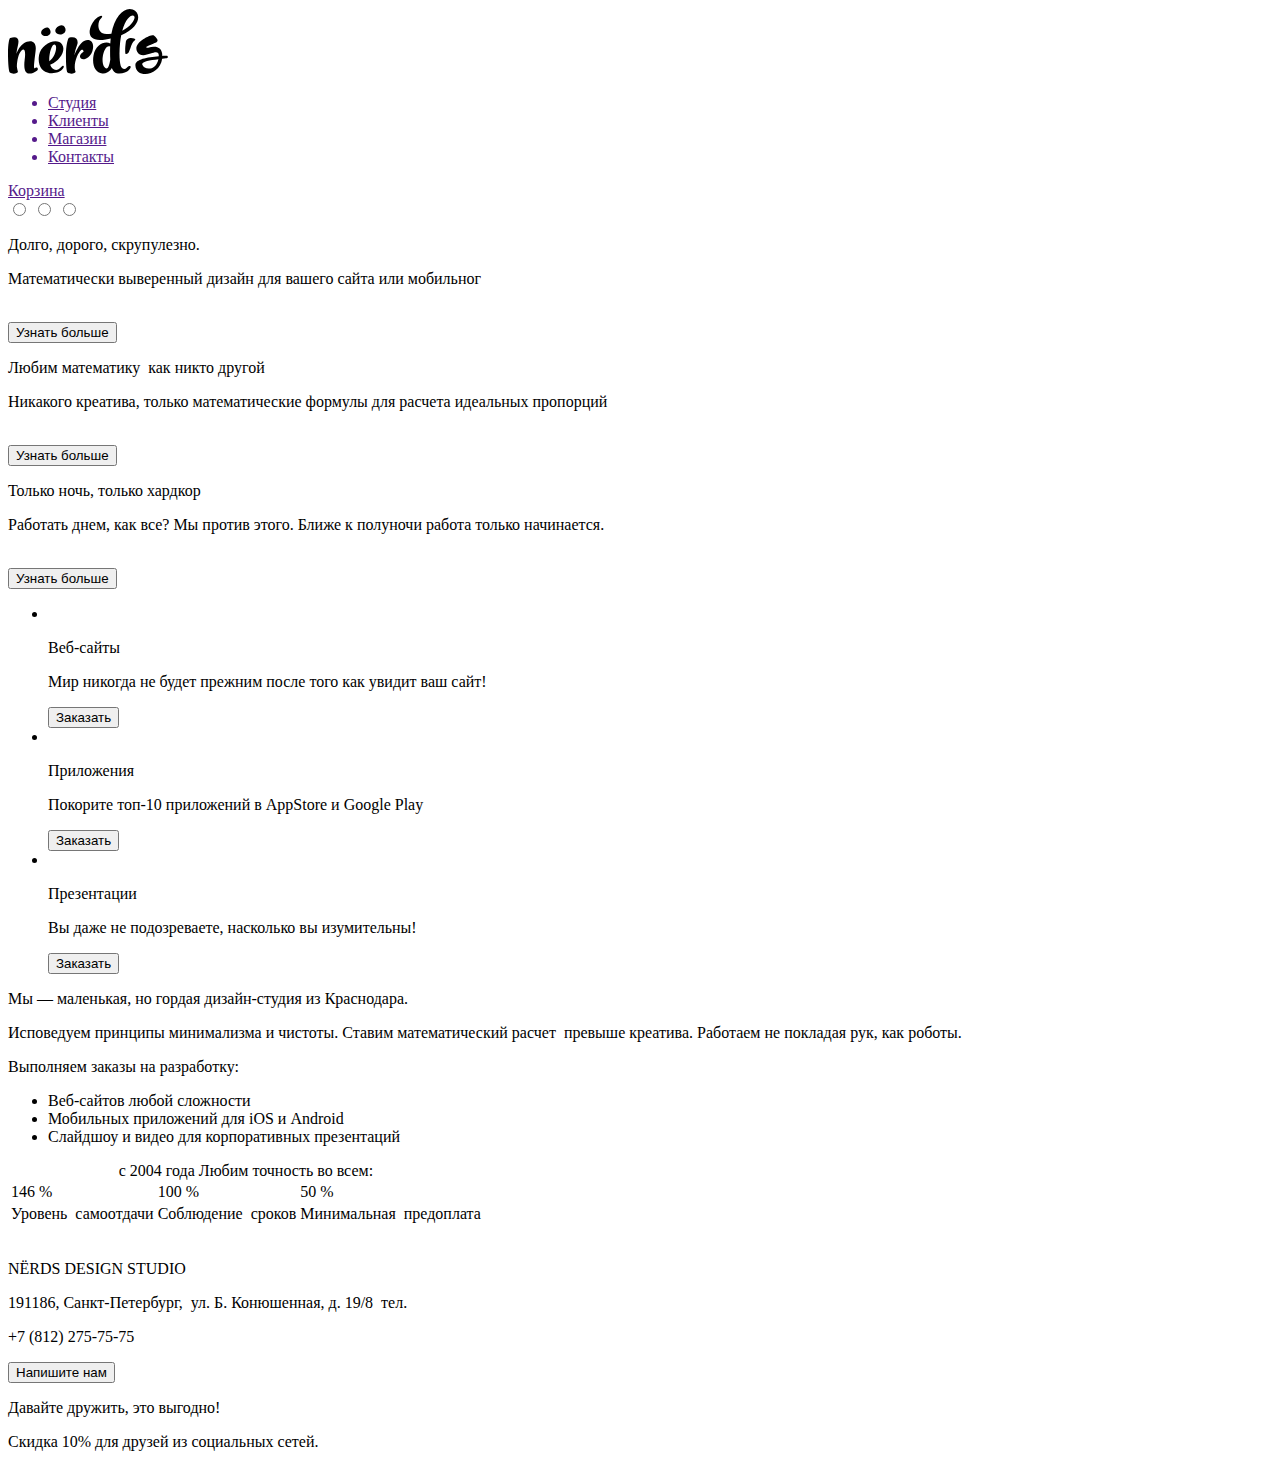
==== index.html @ f5da154f "." ====
<!DOCTYPE html>
<html lang="en">
<head>
	<meta charset="UTF-8">
	<title>NЁRDS</title>
</head>
<body>
	<header class="header">
		<div class="header-logo">
			<a href=""><img src="img/nerds-logo.svg" alt=""></a>
		</div>
		<nav class="header-navigation">
			<ul>
				<a href="">
					<li>Студия</li>
				</a>
				<a href="">
					<li>Клиенты</li>
				</a>
				<a href="">
					<li>Магазин</li>
				</a>
				<a href="">
					<li>Контакты</li>
				</a>
			</ul>
			<div class="header-basket">
				<a href="">Корзина</a>
			</div>
		</nav>
	</header>
	<main class="main-container">
		<section class="slider-container">
			<div class="slider-radio">
				<input type="radio" name="slider" id="first">
				<label for="first"></label>
				<input type="radio" name="slider" id="second">
				<label for="second"></label>
				<input type="radio" name="slider" id="third">
				<label for="third"></label>
			</div>
			<div class="slide1">
				<p>Долго, дорого, скрупулезно.</p>
				<p>Математически выверенный дизайн для вашего сайта или мобильног</p>
				<img src="" alt="">
				<form action="">
					<button>Узнать больше</button>
				</form>
			</div>
			<div class="slide2">
				<p>Любим математику  как никто другой</p>
				<p>Никакого креатива, только математические формулы для расчета идеальных пропорций</p>
				<img src="" alt="">
				<form action="">
					<button>Узнать больше</button>
				</form>
			</div>
			<div class="slide3">
				<p>Только ночь, только хардкор</p>
				<p>Работать днем, как все? Мы против этого. Ближе к полуночи работа только начинается.</p>
				<img src="" alt="">
				<form action="">
					<button>Узнать больше</button>
				</form>
			</div>
		</section>
		<section class="main-service-list">
			<ul>
				<li>
					<img src="" alt="">
					<p>Веб-сайты</p>
					<p>Мир никогда не будет прежним после того как увидит ваш сайт!</p>
					<form action=""><button>Заказать</button></form>
				</li>
				<li>
					<img src="" alt="">
					<p>Приложения</p>
					<p>Покорите топ-10 приложений в AppStore и Google Play</p>
					<form action=""><button>Заказать</button></form>
				</li>
				<li>
					<img src="" alt="">
					<p>Презентации</p>
					<p>Вы даже не подозреваете, насколько вы изумительны!</p>
					<form action=""><button>Заказать</button></form>
				</li>
			</ul>
		</section>
		<section class="introduce">
			<div class="">
				<p>Мы — маленькая, но гордая дизайн-студия из Краснодара.</p>
				<p>Исповедуем принципы минимализма и чистоты. Ставим математический расчет  превыше креатива. Работаем не покладая рук, как роботы.</p>
				<p>Выполняем заказы на разработку:</p>
				<ul>
					<li>Веб-сайтов любой сложности  </li>
					<li>Мобильных приложений для iOS и Android  </li>
					<li>Слайдшоу и видео для корпоративных презентаций</li>
				</ul>
			</div>
			<div>
				<table>
					<caption>с 2004 года Любим точность во всем:</caption>
					<tr>
						<td>146 <span class="percent">%</span></td>
						<td>100 <span class="percent">%</span></td>
						<td>50 <span class="percent">%</span></td>
					</tr>
					<tr>
						<td>Уровень  самоотдачи</td>
						<td>Соблюдение  сроков</td>
						<td>Минимальная  предоплата</td>
					</tr>
				</table>
			</div>
		</section>
		<section class="">
			<div></div>
			<div></div>
			<div></div>
			<div></div>
		</section>
		<section class="map">
			<img src="" alt="">
			<img src="" alt="">
			<div class="contacts">
				<p>NЁRDS DESIGN STUDIO</p>
				<p>191186, Санкт-Петербург,  ул. Б. Конюшенная, д. 19/8  тел.</p>
				<p>+7 (812) 275-75-75</p>
				<form action="">
					<button>Напишите нам</button>
				</form>
			</div>
			<div class="location"></div>
		</section>
	</main>
	<footer>
		<div class="contacts"></div>
		<div class="contacts"></div>
		<div class="contacts"></div>
		<p>Давайте дружить, это выгодно!</p>
		<p>Скидка 10% для друзей из социальных сетей.</p>
	</footer>
</body>
</html>
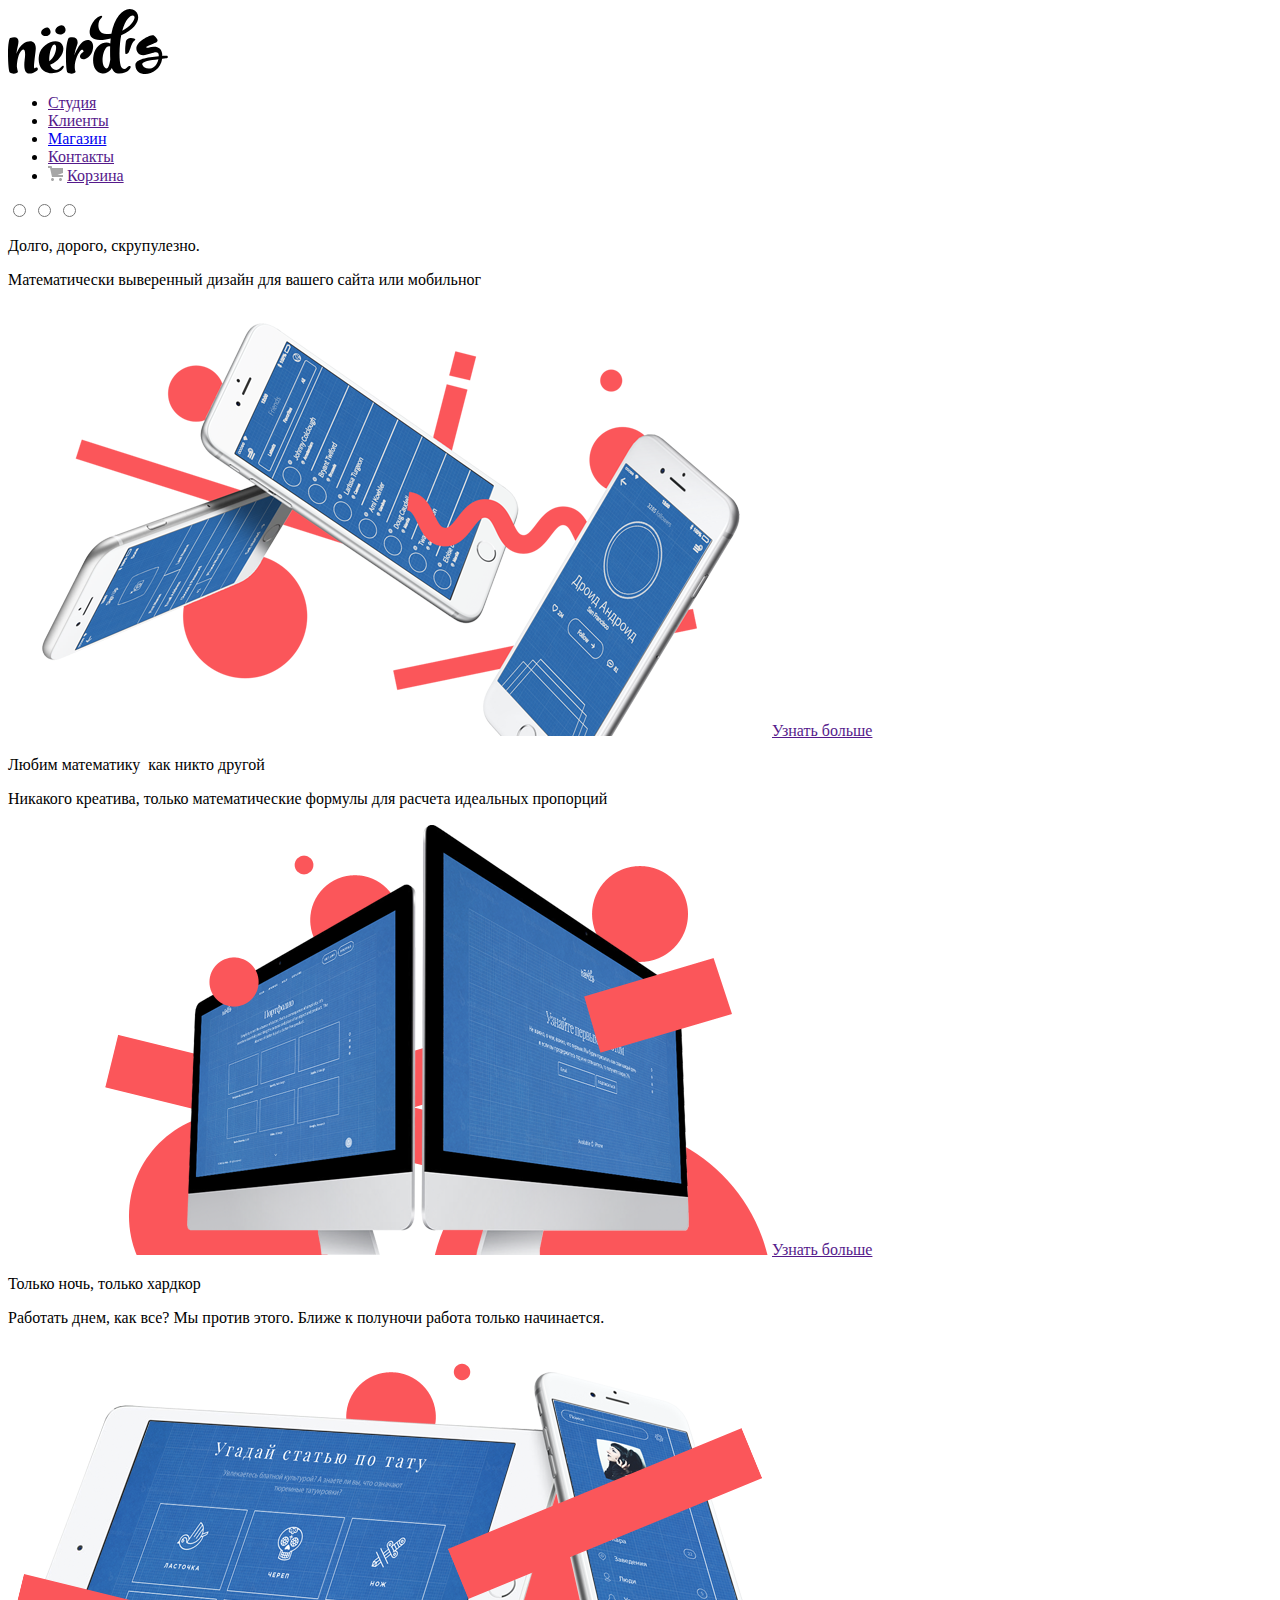
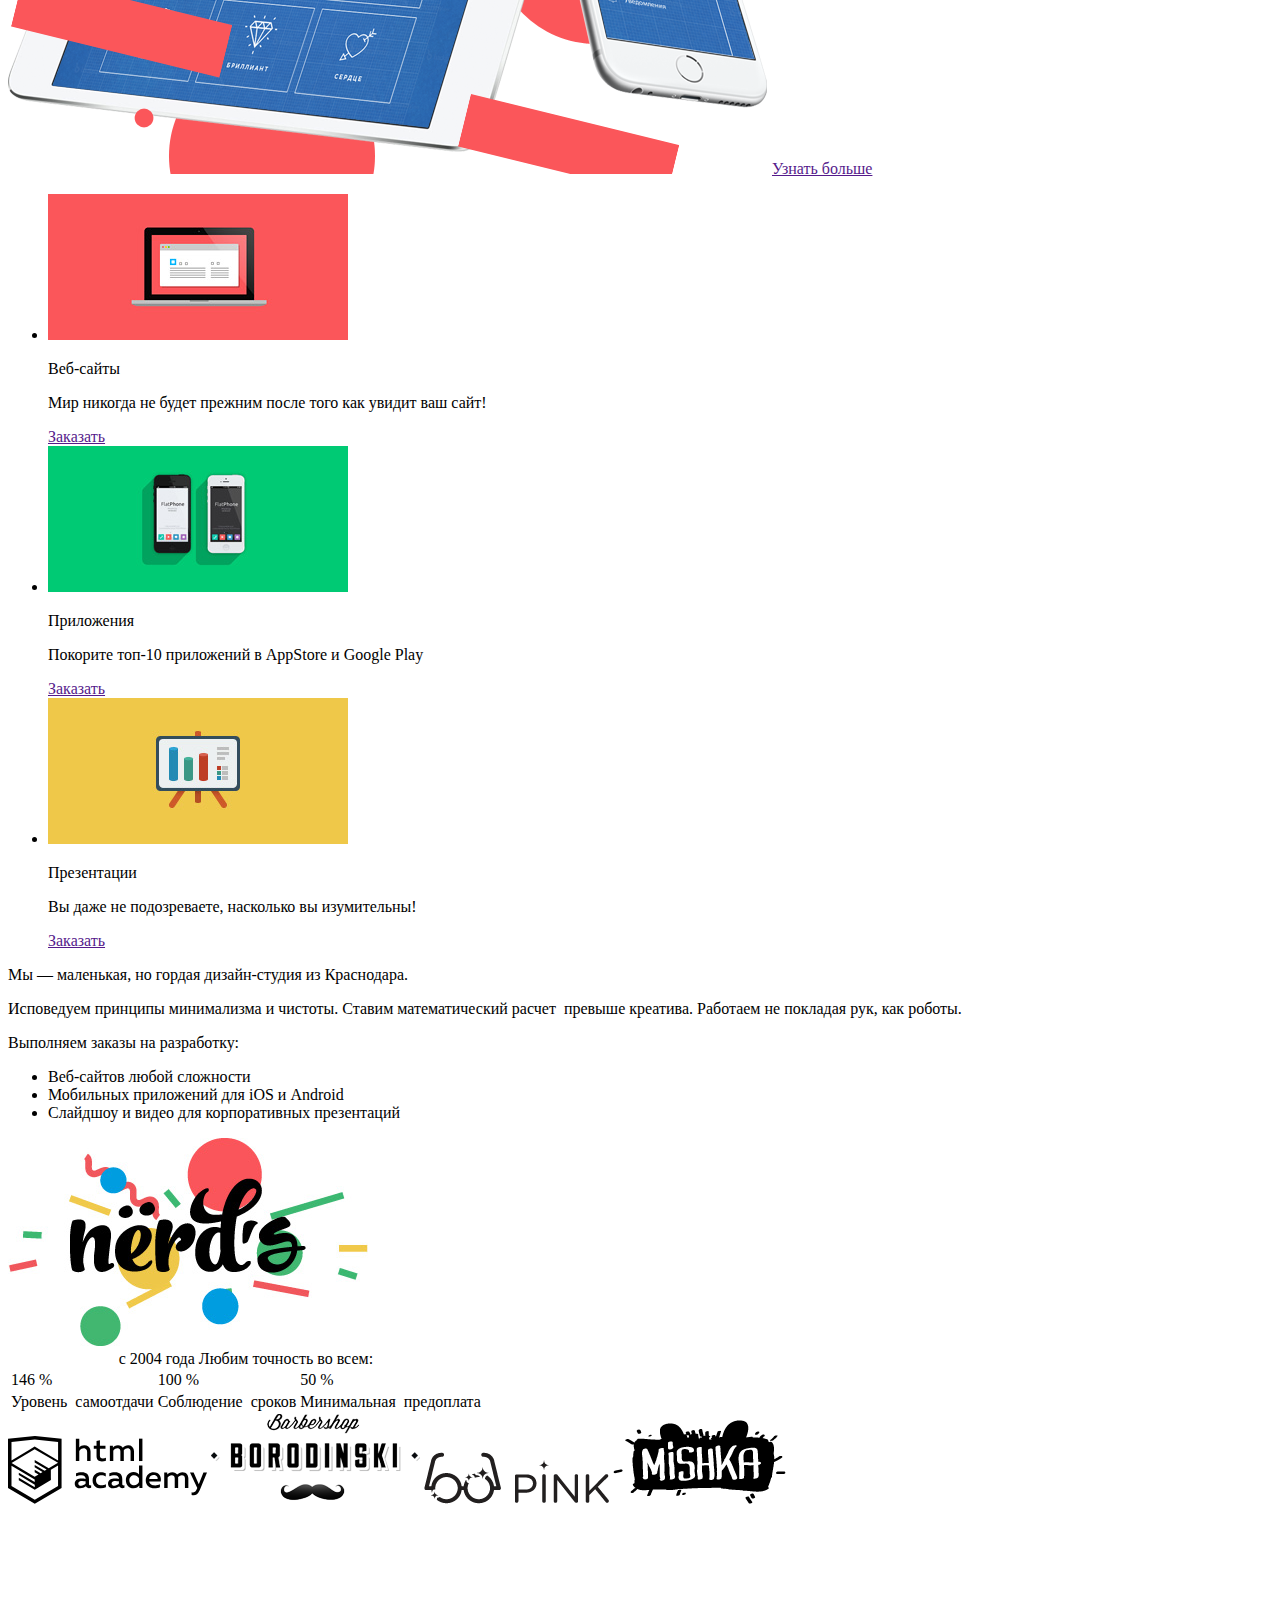
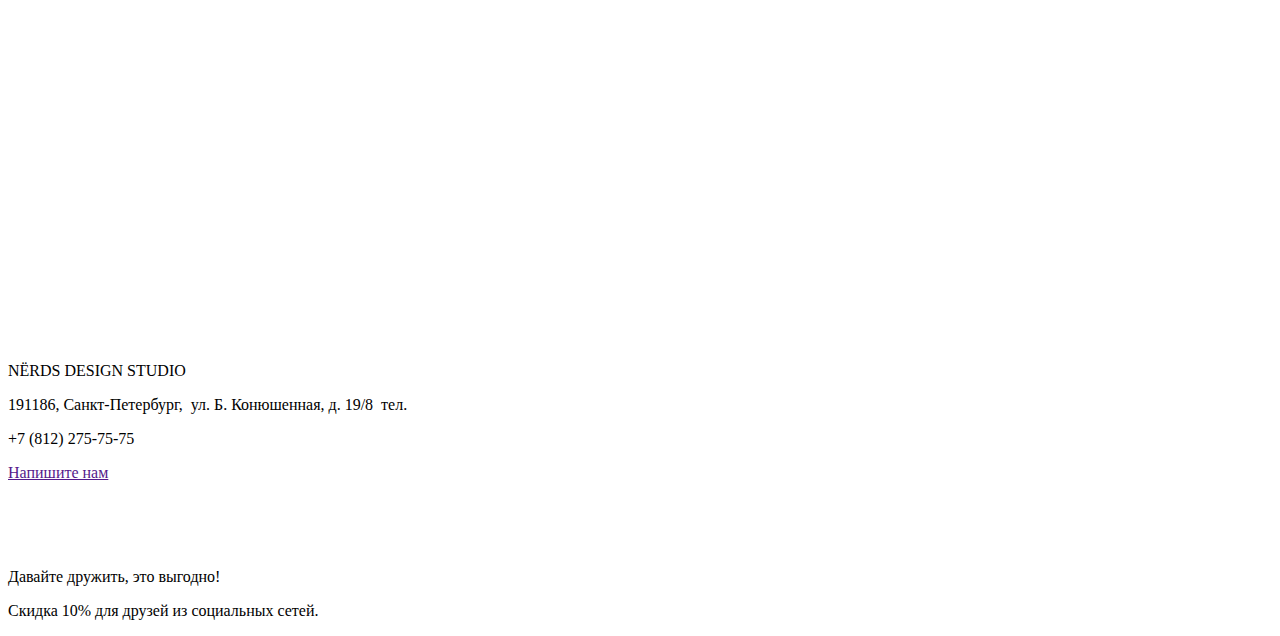
==== commit 7f7435d4: "." ====
--- a/index.html
+++ b/index.html
@@ -7,83 +7,67 @@
 <body>
 	<header class="header">
 		<div class="header-logo">
-			<a href=""><img src="img/nerds-logo.svg" alt=""></a>
+			<a href="index.html"><img src="img/nerds-logo.svg" alt=""></a>
 		</div>
 		<nav class="header-navigation">
 			<ul>
-				<a href="">
-					<li>Студия</li>
-				</a>
-				<a href="">
-					<li>Клиенты</li>
-				</a>
-				<a href="">
-					<li>Магазин</li>
-				</a>
-				<a href="">
-					<li>Контакты</li>
-				</a>
-			</ul>
-			<div class="header-basket">
-				<a href="">Корзина</a>
-			</div>
+				<li><a href="">Студия</a></li>
+				<li><a href="">Клиенты</a></li>
+				<li><a href="Catalog.html">Магазин</a></li>
+				<li><a href="">Контакты</a></li>
+				<li>
+					<img src="img/cart-icon.svg" alt="">
+					<a href="">Корзина</a>
+				</li>
+			</ul>			
 		</nav>
 	</header>
 	<main class="main-container">
 		<section class="slider-container">
 			<div class="slider-radio">
 				<input type="radio" name="slider" id="first">
-				<label for="first"></label>
 				<input type="radio" name="slider" id="second">
-				<label for="second"></label>
 				<input type="radio" name="slider" id="third">
-				<label for="third"></label>
 			</div>
 			<div class="slide1">
 				<p>Долго, дорого, скрупулезно.</p>
 				<p>Математически выверенный дизайн для вашего сайта или мобильног</p>
-				<img src="" alt="">
-				<form action="">
-					<button>Узнать больше</button>
-				</form>
+				<img src="img/nerds-index-slide1 1.svg" alt="">
+				<a href="">Узнать больше</a>
 			</div>
 			<div class="slide2">
 				<p>Любим математику   как никто другой</p>
 				<p>Никакого креатива, только математические формулы для расчета идеальных пропорций</p>
-				<img src="" alt="">
-				<form action="">
-					<button>Узнать больше</button>
-				</form>
+				<img src="img/nerds-index-slide2 1.svg" alt="">
+				<a href="">Узнать больше</a>
 			</div>
 			<div class="slide3">
 				<p>Только ночь, только хардкор</p>
 				<p>Работать днем, как все? Мы против этого. Ближе к полуночи работа только начинается.</p>
-				<img src="" alt="">
-				<form action="">
-					<button>Узнать больше</button>
-				</form>
+				<img src="img/nerds-index-slide3 1.svg" alt="">
+				<a href="">Узнать больше</a>
 			</div>
 		</section>
 		<section class="main-service-list">
 			<ul>
 				<li>
-					<img src="" alt="">
+					<img src="img/illustration-1 1.svg" alt="">
 					<p>Веб-сайты</p>
 					<p>Мир никогда не будет прежним после того как увидит ваш сайт!</p>
-					<form action=""><button>Заказать</button></form>
+					<a href="">Заказать</a>
 				</li>
 				<li>
-					<img src="" alt="">
+					<img src="img/illustration-2 1.svg" alt="">
 					<p>Приложения</p>
 					<p>Покорите топ-10 приложений в AppStore и Google Play</p>
-					<form action=""><button>Заказать</button></form>
+					<a href="">Заказать</a>
 				</li>
 				<li>
-					<img src="" alt="">
+					<img src="img/illustration-3 1.svg" alt="">
 					<p>Презентации</p>
 					<p>Вы даже не подозреваете, насколько вы изумительны!</p>
-					<form action=""><button>Заказать</button></form>
+					<a href="">Заказать</a>
 				</li>
 			</ul>
 		</section>
@@ -104,6 +88,7 @@
 				</ul>
 			</div>
 			<div>
+				<img src="img/nerds-illustration 1.svg" alt="">
 				<table>
 					<caption>с 2004 года Любим точность во всем:</caption>
 					<tr>
@@ -122,14 +107,14 @@
 				</table>
 			</div>
 		</section>
-		<section class="">
-			<div></div>
-			<div></div>
-			<div></div>
-			<div></div>
+		<section class="logo-2">
+			<a href="https://htmlacademy.ru/intensive/htmlcss" target="_blank"><img src="img/Group 5.svg" alt=""></a>
+			<a href=""><img src="img/logo-2 2.svg" alt=""></a>
+			<a href=""><img src="img/logo-3 2.svg" alt=""></a>
+			<a href=""><img src="img/logo-4 2.svg" alt=""></a>
 		</section>
 		<section class="map">
-			<img src="" alt="">
+			<iframe src="https://www.google.com/maps/embed?pb=!1m18!1m12!1m3!1d499.65083547071794!2d30.32308693306376!3d59.938723871609895!2m3!1f0!2f0!3f0!3m2!1i1024!2i768!4f13.1!3m3!1m2!1s0x4696310fca145cc1%3A0x42b32648d8238007!2z0JHQvtC70YzRiNCw0Y8g0JrQvtC90Y7RiNC10L3QvdCw0Y8g0YPQuy4sIDE5LzgsINCh0LDQvdC60YIt0J_QtdGC0LXRgNCx0YPRgNCzLCDQoNC-0YHRgdC40Y8sIDE5MTE4Ng!5e0!3m2!1sru!2sro!4v1590333752502!5m2!1sru!2sro" width="100%" height="416px" frameborder="0" style="border:0;" allowfullscreen="" aria-hidden="false" tabindex="0"></iframe>
 			<img src="" alt="">
 			<div class="contacts">
 				<p>NЁRDS DESIGN STUDIO</p>
@@ -138,17 +123,14 @@
   тел.</p>
 				<p>+7 (812) 275-75-75</p>
-				<form action="">
-					<button>Напишите нам</button>
-				</form>
+				<a href="">Напишите нам</a>
 			</div>
-			<div class="location"></div>
 		</section>
 	</main>
 	<footer>
-		<div class="contacts"></div>
-		<div class="contacts"></div>
-		<div class="contacts"></div>
+		<a href=""><div class="contacts"><img src="img/vk-icon.svg" alt=""></div></a>
+		<a href=""><div class="contacts"><img src="img/fb-icon.svg" alt=""></div></a>
+		<a href=""><div class="contacts"><img src="img/insta-icon.svg" alt=""></div></a>
 		<p>Давайте дружить, это выгодно!</p>
 		<p>Скидка 10% для друзей из социальных сетей.</p>
 	</footer>
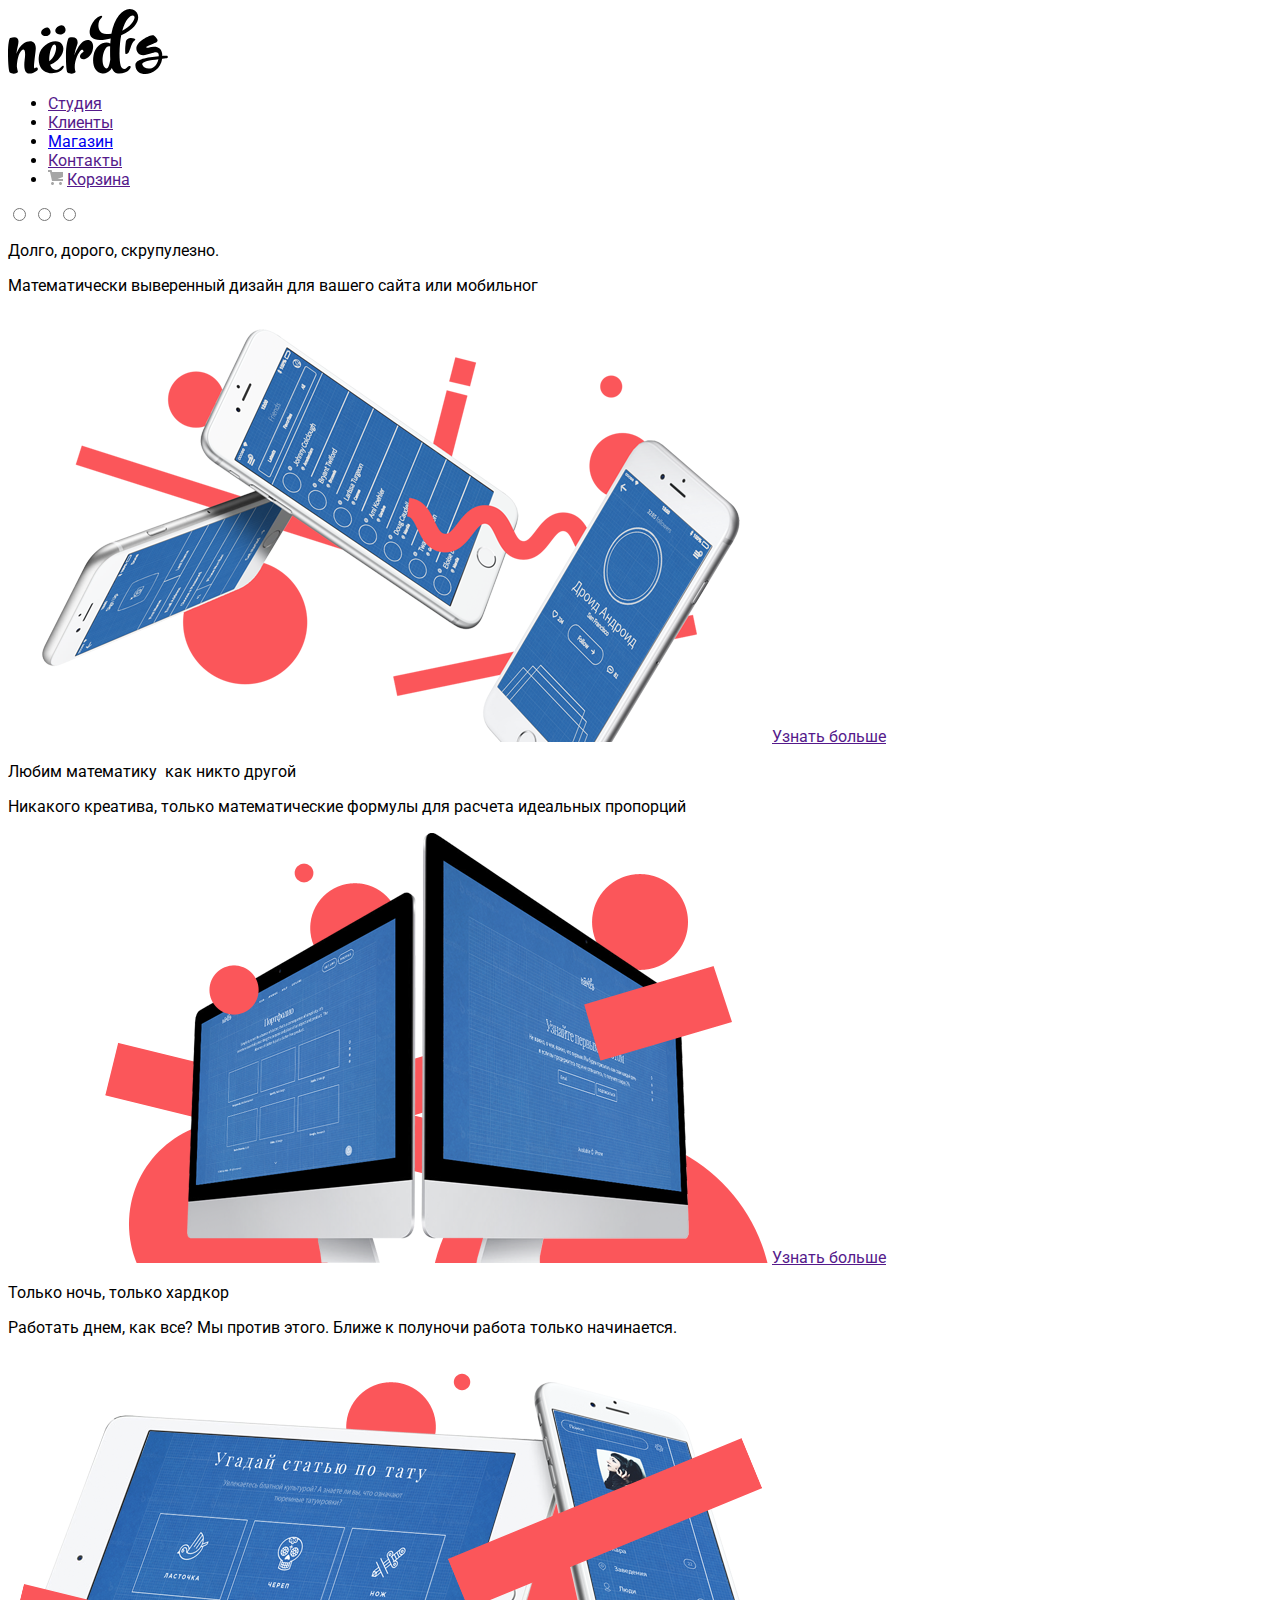
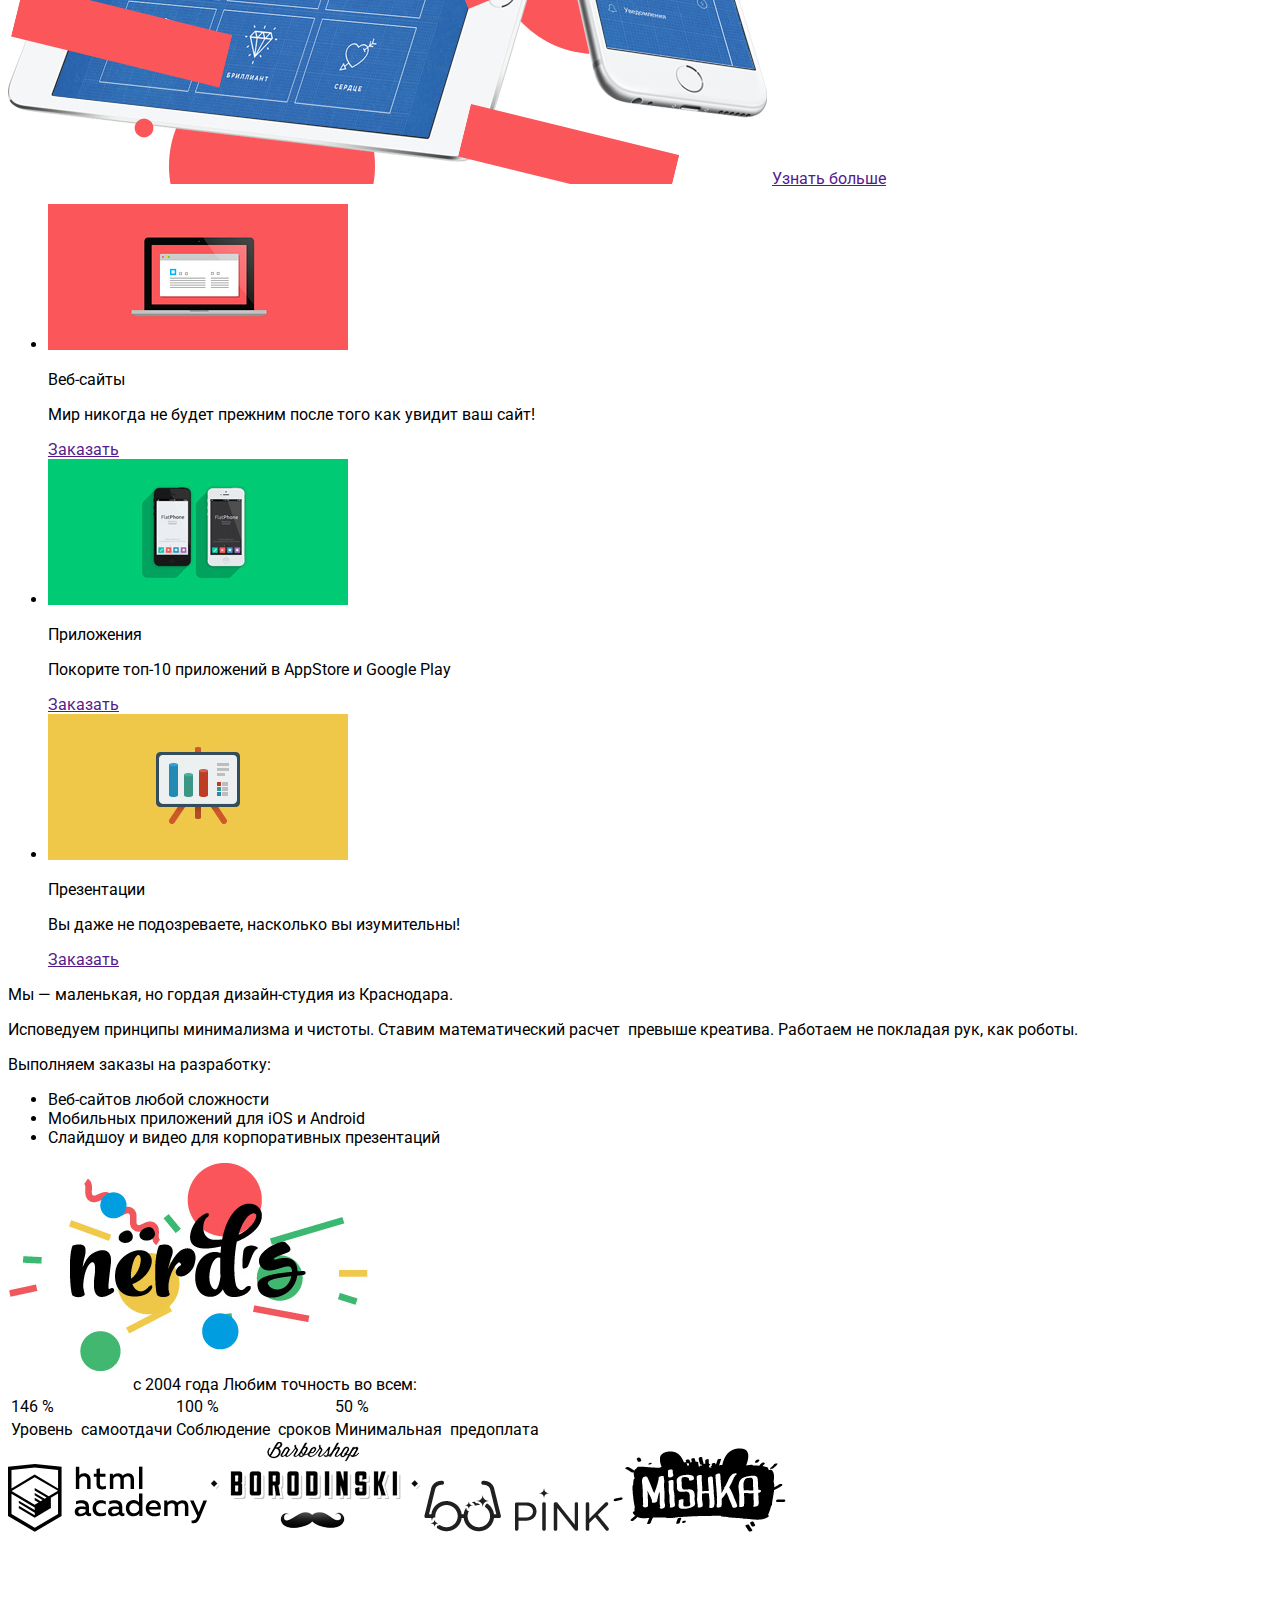
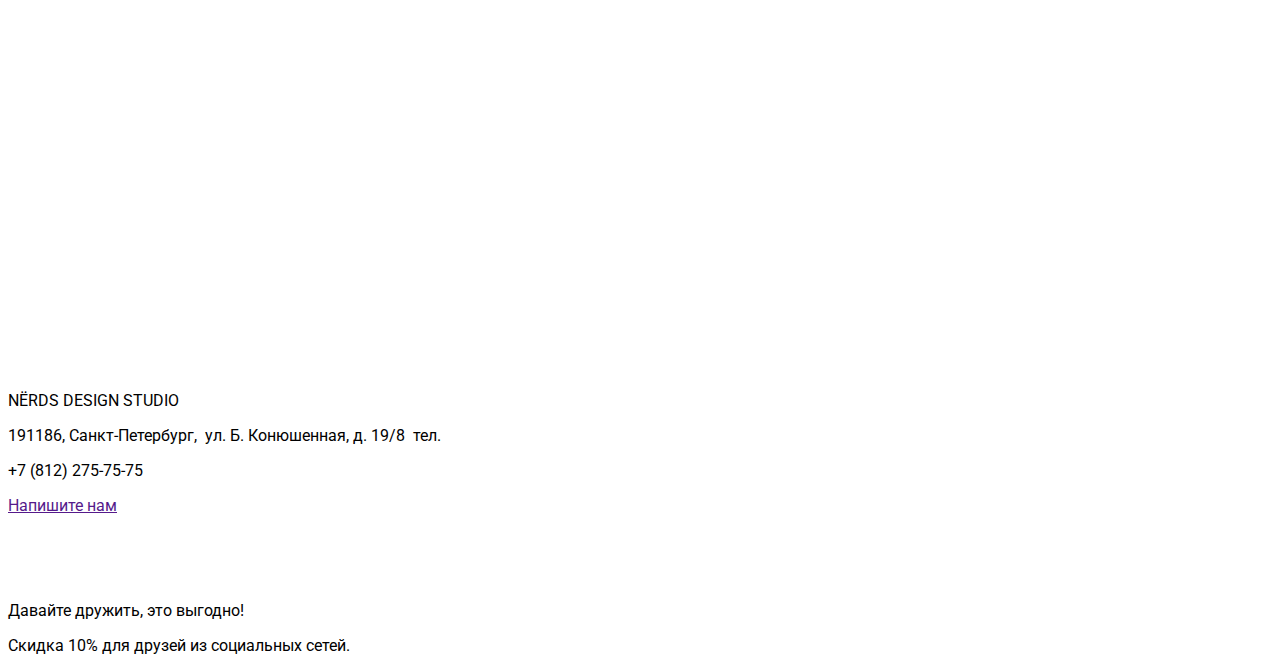
==== commit 1d02d0e3: "." ====
--- a/index.html
+++ b/index.html
@@ -3,6 +3,11 @@
 <head>
 	<meta charset="UTF-8">
 	<title>NЁRDS</title>
+	<link href="https://fonts.googleapis.com/css2?family=Roboto:ital,wght@0,100;0,300;0,400;0,500;0,700;0,900;1,100;1,300;1,400;1,500;1,700;1,900&display=swap" rel="stylesheet">
+	<meta name="author" content="BelYar-Olegson">
+	<meta name="description" content="">
+	<meta name="keywords" content="">
+	<link rel="stylesheet" href="style.css" type="text/css">
 </head>
 <body>
 	<header class="header">
--- a/style.css
+++ b/style.css
@@ -0,0 +1,5 @@
+html{
+	font-family: roboto;
+	font-weight: normal;
+	font-style: normal;
+}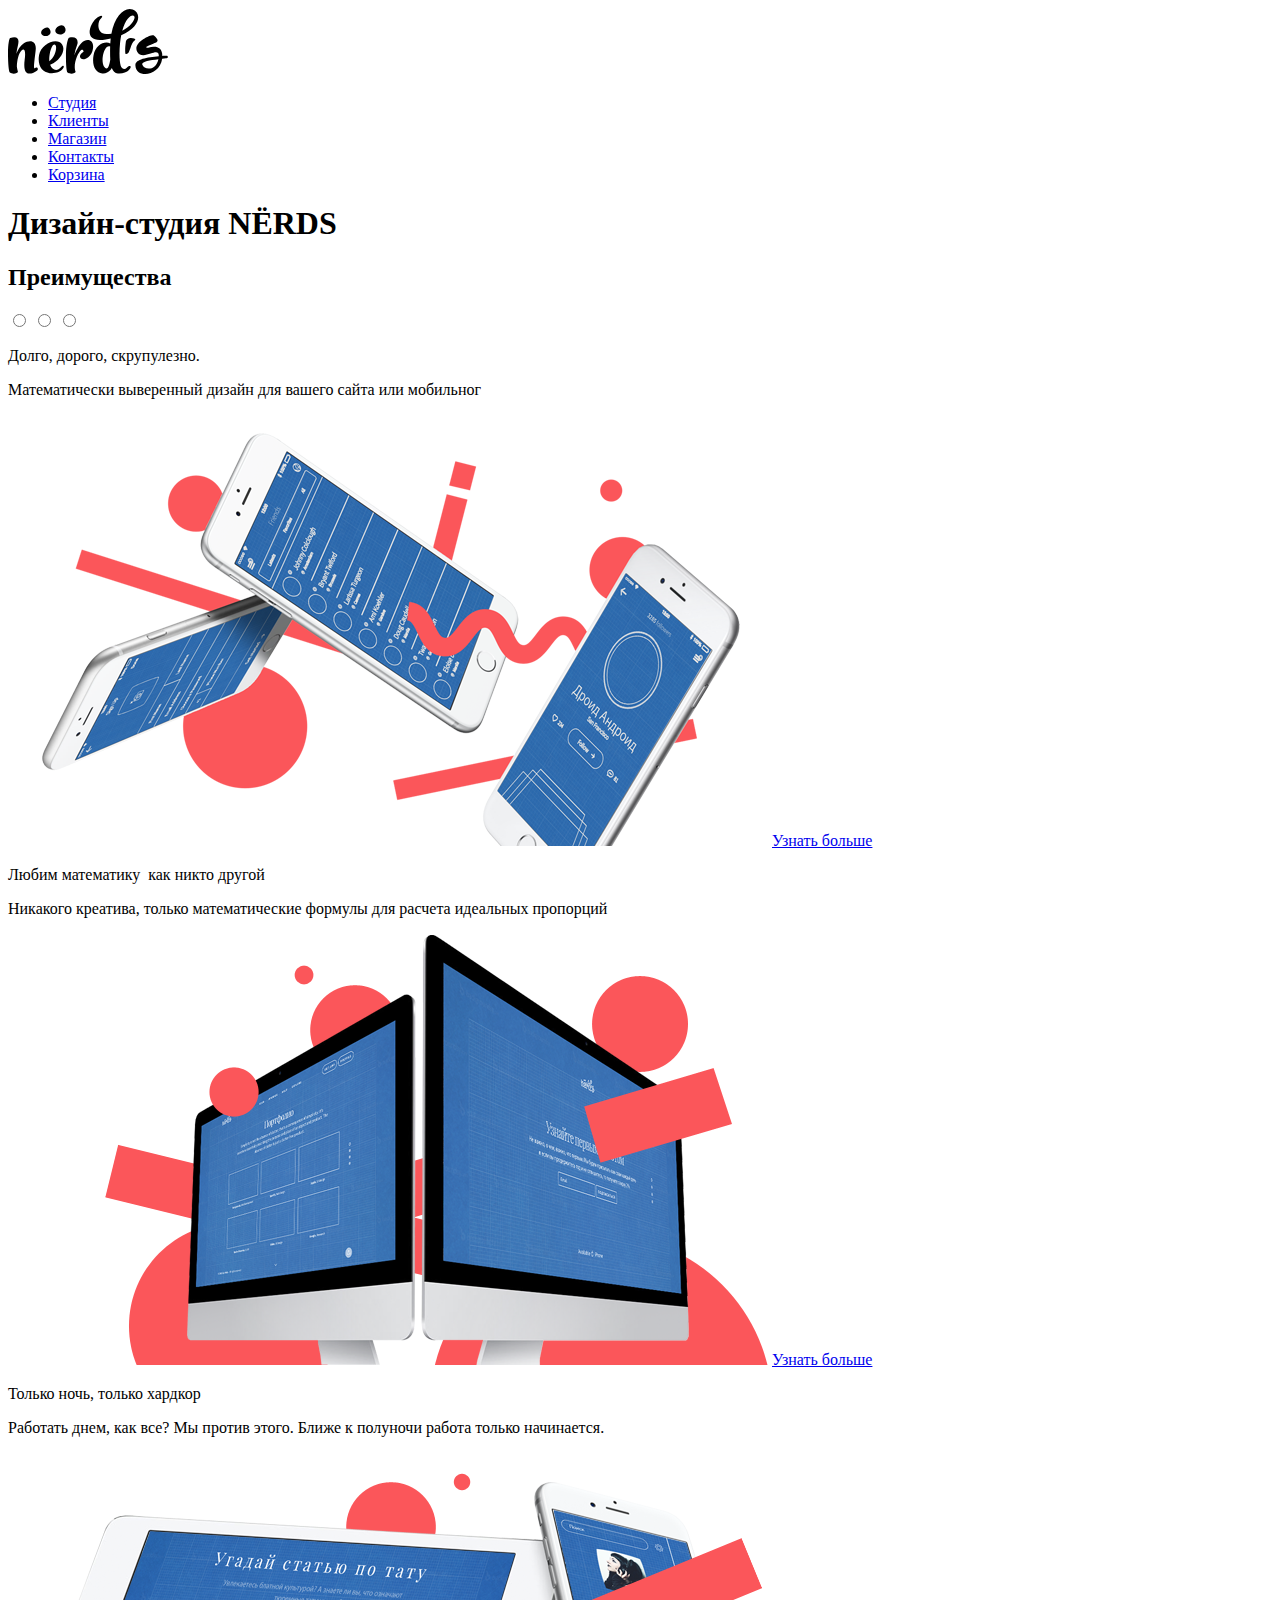
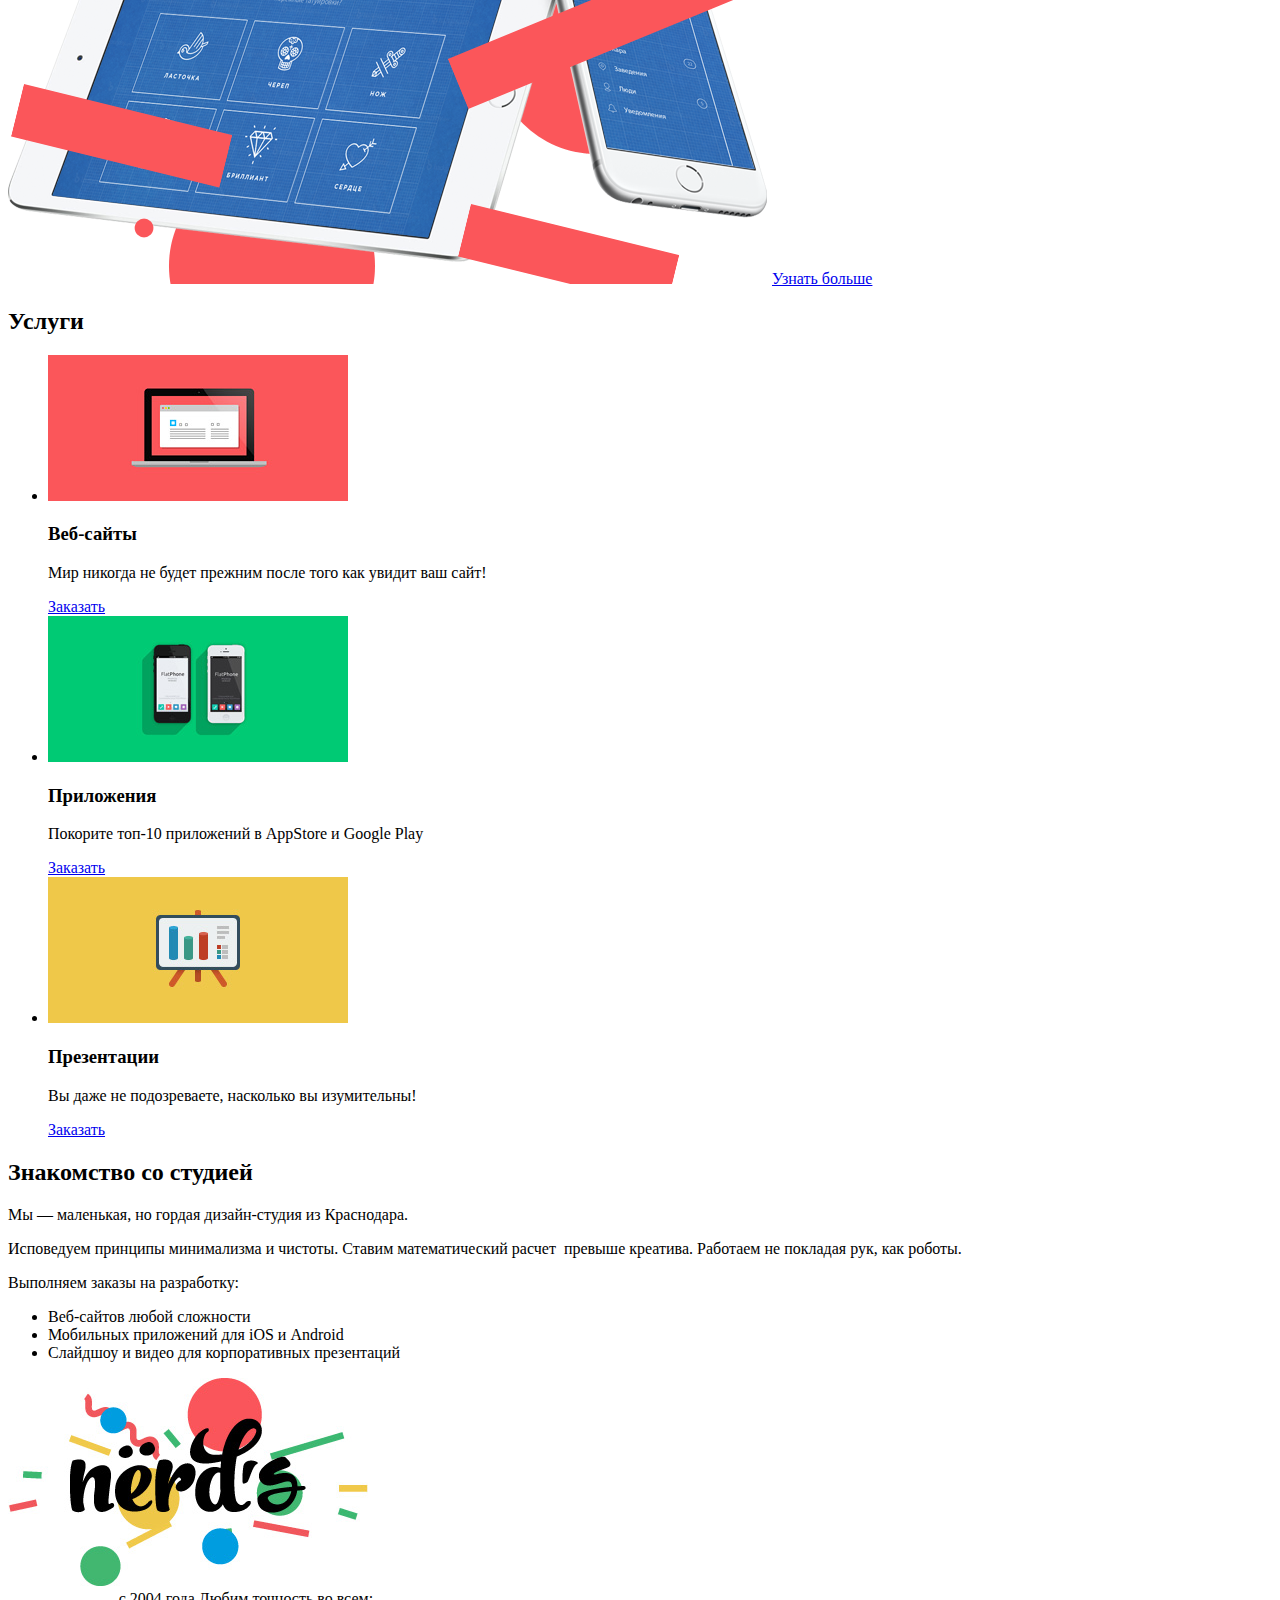
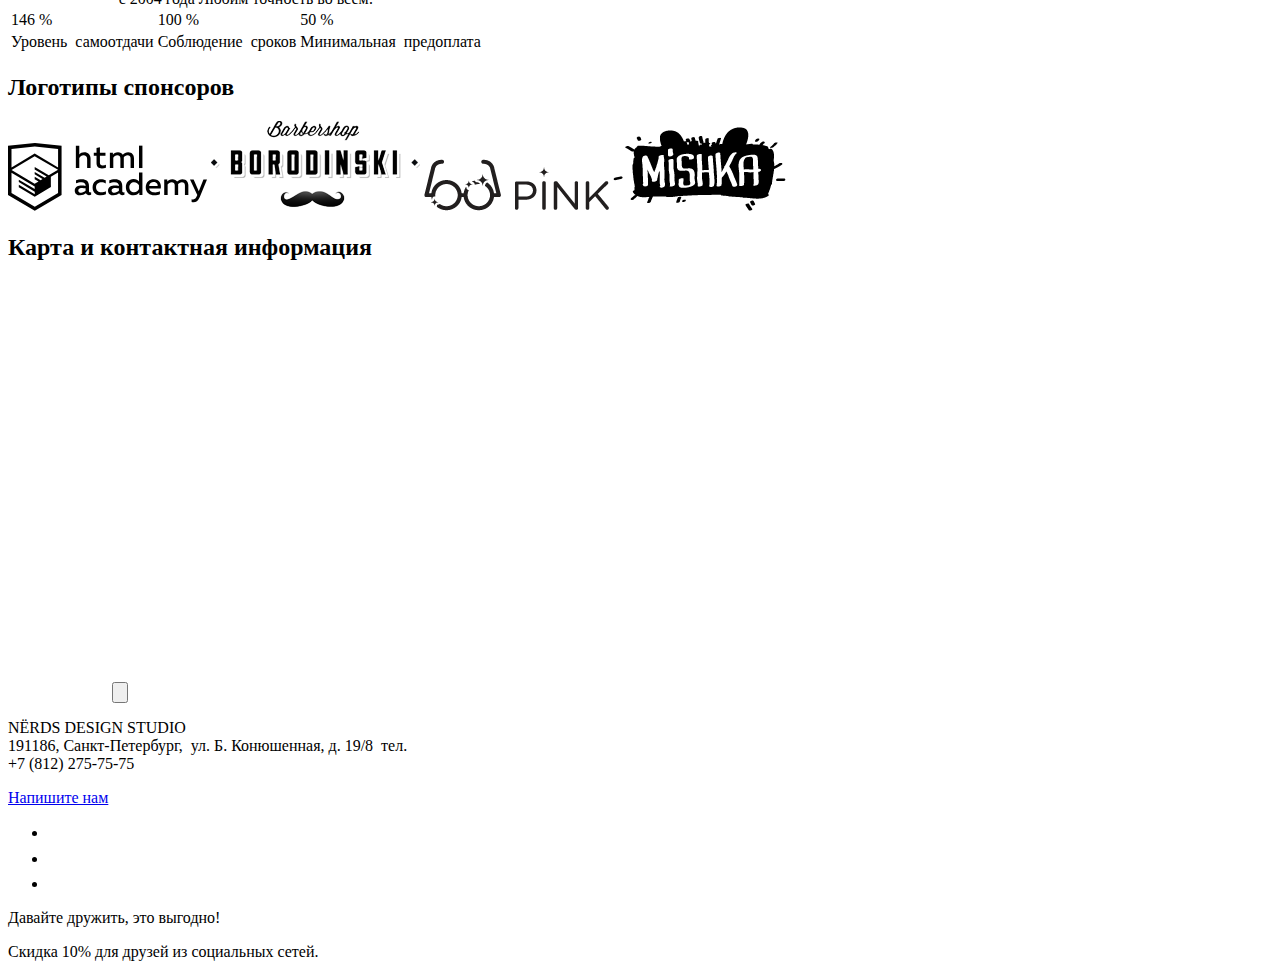
==== commit 4166113d: "." ====
--- a/index.html
+++ b/index.html
@@ -1,5 +1,5 @@
 <!DOCTYPE html>
-<html lang="en">
+<html lang="ru">
 <head>
 	<meta charset="UTF-8">
 	<title>NЁRDS</title>
@@ -7,7 +7,7 @@
 	<meta name="author" content="BelYar-Olegson">
 	<meta name="description" content="">
 	<meta name="keywords" content="">
-	<link rel="stylesheet" href="style.css" type="text/css">
+	<link rel="stylesheet" href="" type="text/css">
 </head>
 <body>
 	<header class="header">
@@ -15,20 +15,21 @@
 			<a href="index.html"><img src="img/nerds-logo.svg" alt=""></a>
 		</div>
 		<nav class="header-navigation">
-			<ul>
-				<li><a href="">Студия</a></li>
-				<li><a href="">Клиенты</a></li>
-				<li><a href="Catalog.html">Магазин</a></li>
-				<li><a href="">Контакты</a></li>
-				<li>
-					<img src="img/cart-icon.svg" alt="">
-					<a href="">Корзина</a>
+			<ul class="nav">
+				<li class="studio"><a href="#">Студия</a></li>
+				<li class="clients"><a href="#">Клиенты</a></li>
+				<li class="magazin"><a href="Catalog.html">Магазин</a></li>
+				<li class="contacts"><a href="#">Контакты</a></li>
+				<li class="cart">
+					<a href="#" class="cart-link">Корзина</a>
 				</li>
-			</ul>			
+			</ul>
 		</nav>
 	</header>
 	<main class="main-container">
+		<h1>Дизайн-студия NЁRDS</h1>
 		<section class="slider-container">
+			<h2>Преимущества</h2>
 			<div class="slider-radio">
 				<input type="radio" name="slider" id="first">
 				<input type="radio" name="slider" id="second">
@@ -37,46 +38,48 @@
 			<div class="slide1">
 				<p>Долго, дорого, скрупулезно.</p>
 				<p>Математически выверенный дизайн для вашего сайта или мобильног</p>
-				<img src="img/nerds-index-slide1 1.svg" alt="">
-				<a href="">Узнать больше</a>
+				<img src="img/nerds-index-slide11.svg" alt="">
+				<a href="#">Узнать больше</a>
 			</div>
 			<div class="slide2">
 				<p>Любим математику   как никто другой</p>
 				<p>Никакого креатива, только математические формулы для расчета идеальных пропорций</p>
-				<img src="img/nerds-index-slide2 1.svg" alt="">
-				<a href="">Узнать больше</a>
+				<img src="img/nerds-index-slide21.svg" alt="">
+				<a href="#">Узнать больше</a>
 			</div>
 			<div class="slide3">
 				<p>Только ночь, только хардкор</p>
 				<p>Работать днем, как все? Мы против этого. Ближе к полуночи работа только начинается.</p>
-				<img src="img/nerds-index-slide3 1.svg" alt="">
-				<a href="">Узнать больше</a>
+				<img src="img/nerds-index-slide31.svg" alt="">
+				<a href="#">Узнать больше</a>
 			</div>
 		</section>
 		<section class="main-service-list">
+			<h2>Услуги</h2>
 			<ul>
 				<li>
-					<img src="img/illustration-1 1.svg" alt="">
-					<p>Веб-сайты</p>
+					<img src="img/illustration-11.svg" alt="">
+					<h3>Веб-сайты</h3>
 					<p>Мир никогда не будет прежним после того как увидит ваш сайт!</p>
-					<a href="">Заказать</a>
+					<a href="#">Заказать</a>
 				</li>
 				<li>
-					<img src="img/illustration-2 1.svg" alt="">
-					<p>Приложения</p>
+					<img src="img/illustration-21.svg" alt="">
+					<h3>Приложения</h3>
 					<p>Покорите топ-10 приложений в AppStore и Google Play</p>
-					<a href="">Заказать</a>
+					<a href="#">Заказать</a>
 				</li>
 				<li>
-					<img src="img/illustration-3 1.svg" alt="">
-					<p>Презентации</p>
+					<img src="img/illustration-31.svg" alt="">
+					<h3>Презентации</h3>
 					<p>Вы даже не подозреваете, насколько вы изумительны!</p>
-					<a href="">Заказать</a>
+					<a href="#">Заказать</a>
 				</li>
 			</ul>
 		</section>
 		<section class="introduce">
+			<h2>Знакомство со студией</h2>
 			<div class="">
 				<p>Мы — маленькая, но гордая дизайн-студия из Краснодара.</p>
 				<p>Исповедуем принципы минимализма и чистоты. Ставим математический расчет @@ -93,7 +96,7 @@
 				</ul>
 			</div>
 			<div>
-				<img src="img/nerds-illustration 1.svg" alt="">
+				<img src="img/nerds-illustration1.svg" alt="">
 				<table>
 					<caption>с 2004 года Любим точность во всем:</caption>
 					<tr>
@@ -113,29 +116,35 @@
 			</div>
 		</section>
 		<section class="logo-2">
-			<a href="https://htmlacademy.ru/intensive/htmlcss" target="_blank"><img src="img/Group 5.svg" alt=""></a>
-			<a href=""><img src="img/logo-2 2.svg" alt=""></a>
-			<a href=""><img src="img/logo-3 2.svg" alt=""></a>
-			<a href=""><img src="img/logo-4 2.svg" alt=""></a>
+			<h2>Логотипы спонсоров</h2>
+			<a href="https://htmlacademy.ru/intensive/htmlcss" target="_blank"><img src="img/Group5.svg" alt=""></a>
+			<a href="#"><img src="img/logo-22.svg" alt=""></a>
+			<a href="#"><img src="img/logo-32.svg" alt=""></a>
+			<a href="#"><img src="img/logo-42.svg" alt=""></a>
 		</section>
 		<section class="map">
-			<iframe src="https://www.google.com/maps/embed?pb=!1m18!1m12!1m3!1d499.65083547071794!2d30.32308693306376!3d59.938723871609895!2m3!1f0!2f0!3f0!3m2!1i1024!2i768!4f13.1!3m3!1m2!1s0x4696310fca145cc1%3A0x42b32648d8238007!2z0JHQvtC70YzRiNCw0Y8g0JrQvtC90Y7RiNC10L3QvdCw0Y8g0YPQuy4sIDE5LzgsINCh0LDQvdC60YIt0J_QtdGC0LXRgNCx0YPRgNCzLCDQoNC-0YHRgdC40Y8sIDE5MTE4Ng!5e0!3m2!1sru!2sro!4v1590333752502!5m2!1sru!2sro" width="100%" height="416px" frameborder="0" style="border:0;" allowfullscreen="" aria-hidden="false" tabindex="0"></iframe>
-			<img src="" alt="">
+			<h2>Карта и контактная информация</h2>
+			<iframe src="https://www.google.com/maps/embed?pb=!1m18!1m12!1m3!1d499.65083547071794!2d30.32308693306376!3d59.938723871609895!2m3!1f0!2f0!3f0!3m2!1i1024!2i768!4f13.1!3m3!1m2!1s0x4696310fca145cc1%3A0x42b32648d8238007!2z0JHQvtC70YzRiNCw0Y8g0JrQvtC90Y7RiNC10L3QvdCw0Y8g0YPQuy4sIDE5LzgsINCh0LDQvdC60YIt0J_QtdGC0LXRgNCx0YPRgNCzLCDQoNC-0YHRgdC40Y8sIDE5MTE4Ng!5e0!3m2!1sru!2sro!4v1590333752502!5m2!1sru!2sro" width="100vw" height="416" frameborder="0" style="border:0;" allowfullscreen="" aria-hidden="false" tabindex="0"></iframe>
+			<input type="button" value="">
 			<div class="contacts">
-				<p>NЁRDS DESIGN STUDIO</p>
-				<p>191186, Санкт-Петербург,  +				<p>NЁRDS DESIGN STUDIO<br>
+				191186, Санкт-Петербург,   ул. Б. Конюшенная, д. 19/8   -тел.</p>
-				<p>+7 (812) 275-75-75</p>
-				<a href="">Напишите нам</a>
+тел.<br>
+				+7 (812) 275-75-75</p>
+				<a href="#">Напишите нам</a>
 			</div>
 		</section>
 	</main>
 	<footer>
-		<a href=""><div class="contacts"><img src="img/vk-icon.svg" alt=""></div></a>
-		<a href=""><div class="contacts"><img src="img/fb-icon.svg" alt=""></div></a>
-		<a href=""><div class="contacts"><img src="img/insta-icon.svg" alt=""></div></a>
+		<div>
+			<ul>
+				<li><a href="#"><div class="contacts"><img src="img/vk-icon.svg" alt=""></div></a></li>
+				<li><a href="#"><div class="contacts"><img src="img/fb-icon.svg" alt=""></div></a></li>
+				<li><a href="#"><div class="contacts"><img src="img/insta-icon.svg" alt=""></div></a></li>
+			</ul>
+		</div>
 		<p>Давайте дружить, это выгодно!</p>
 		<p>Скидка 10% для друзей из социальных сетей.</p>
 	</footer>
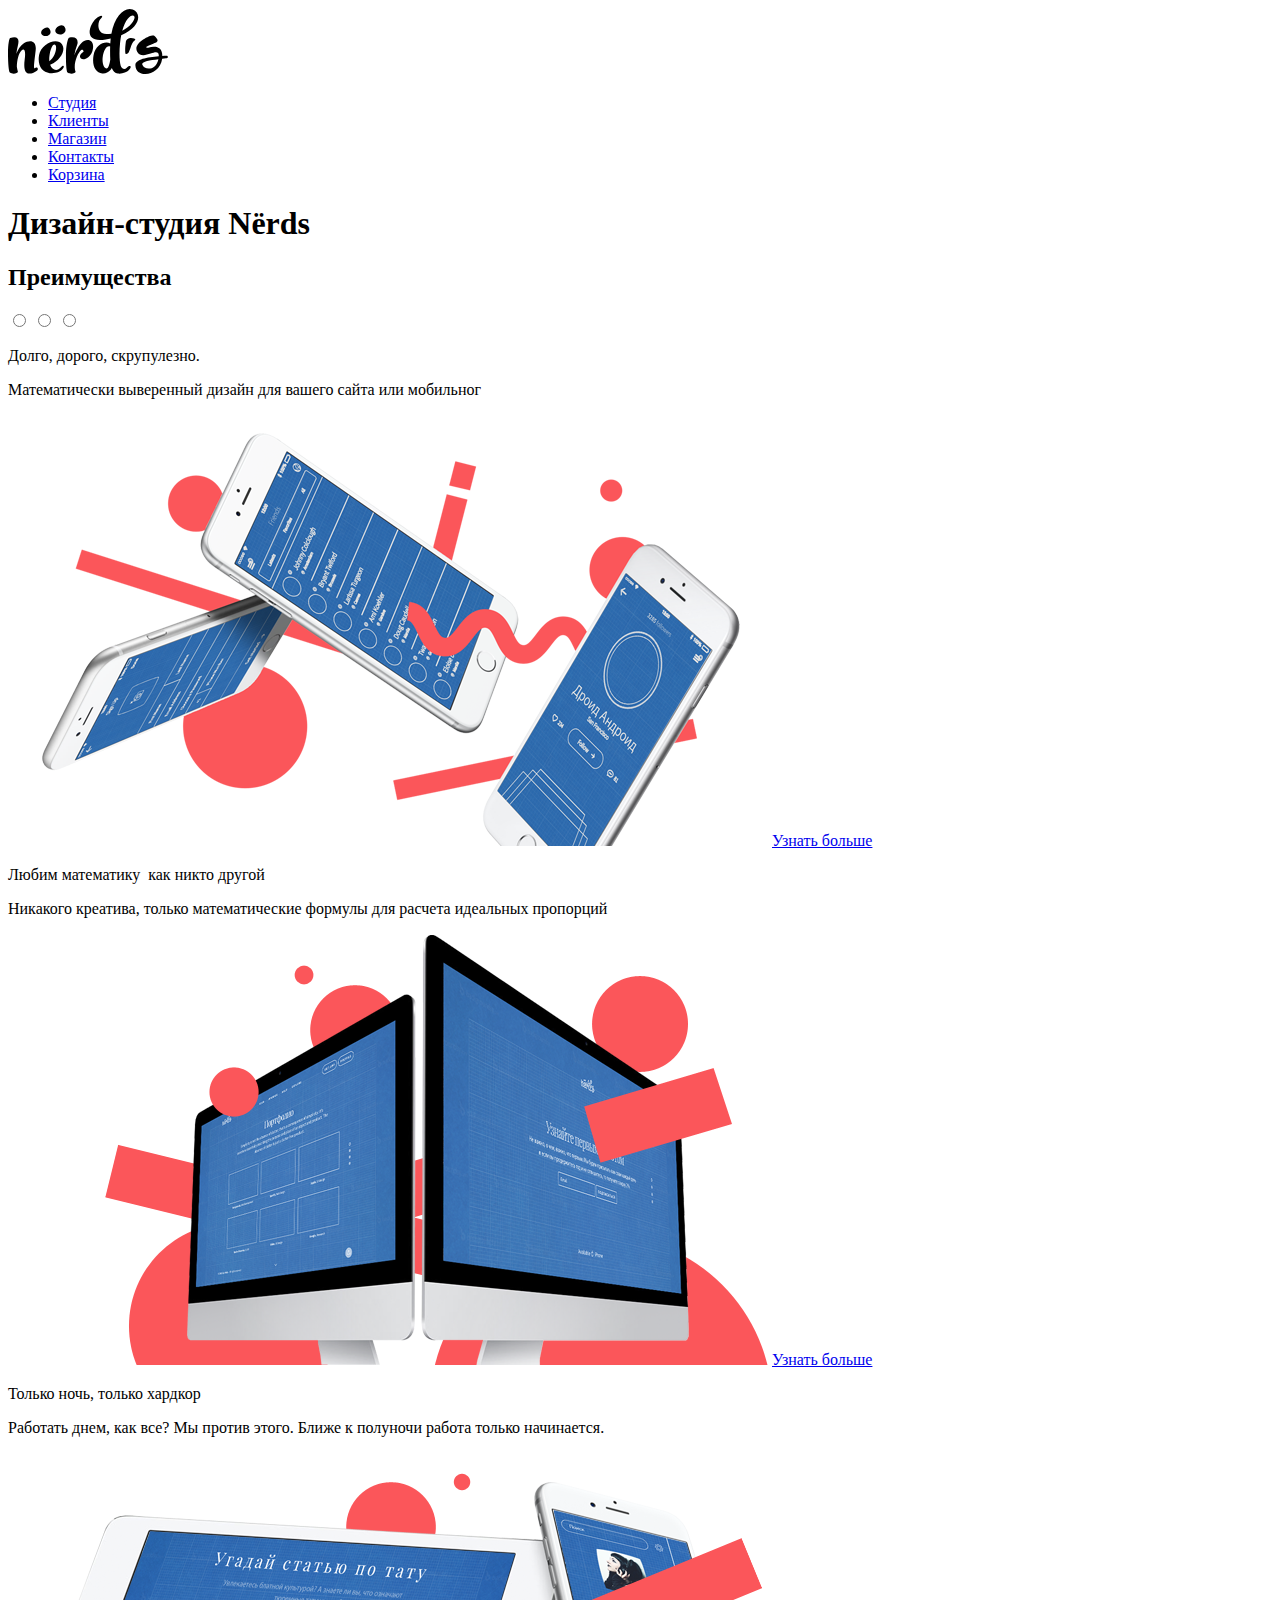
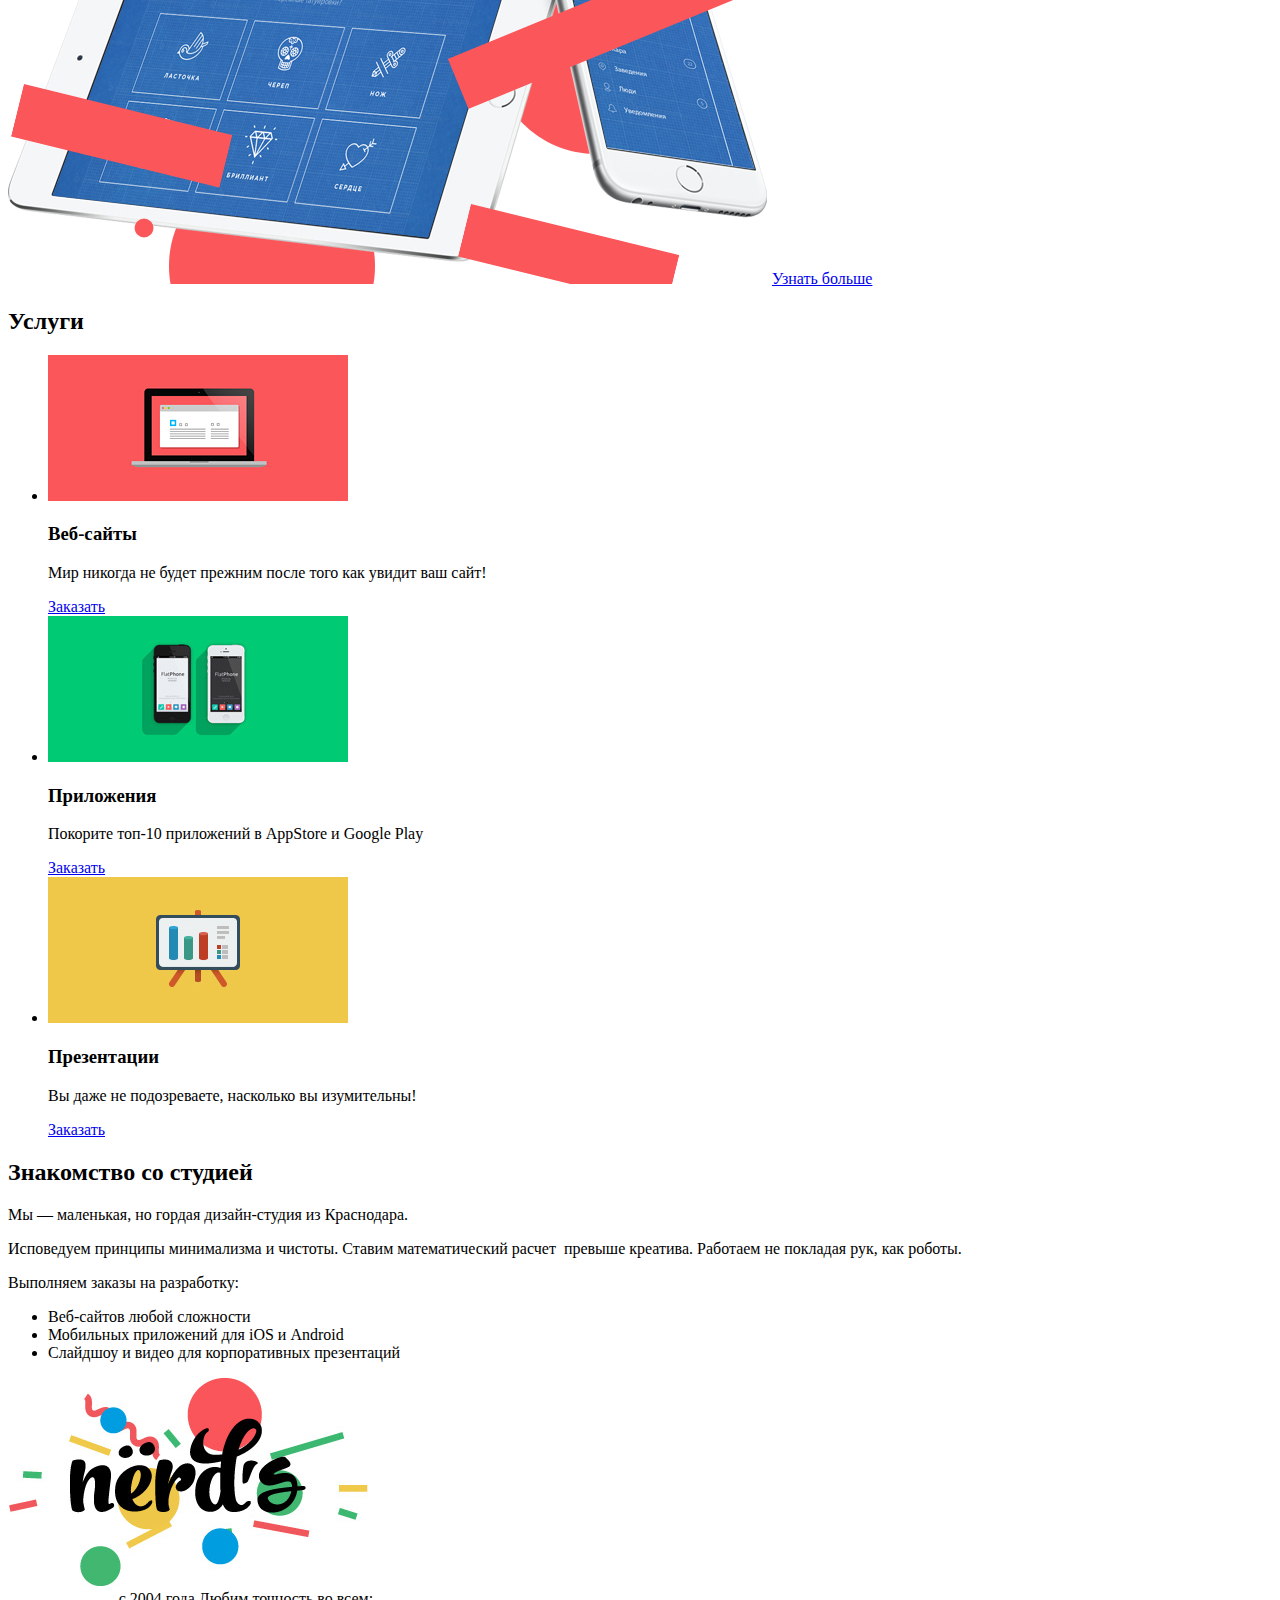
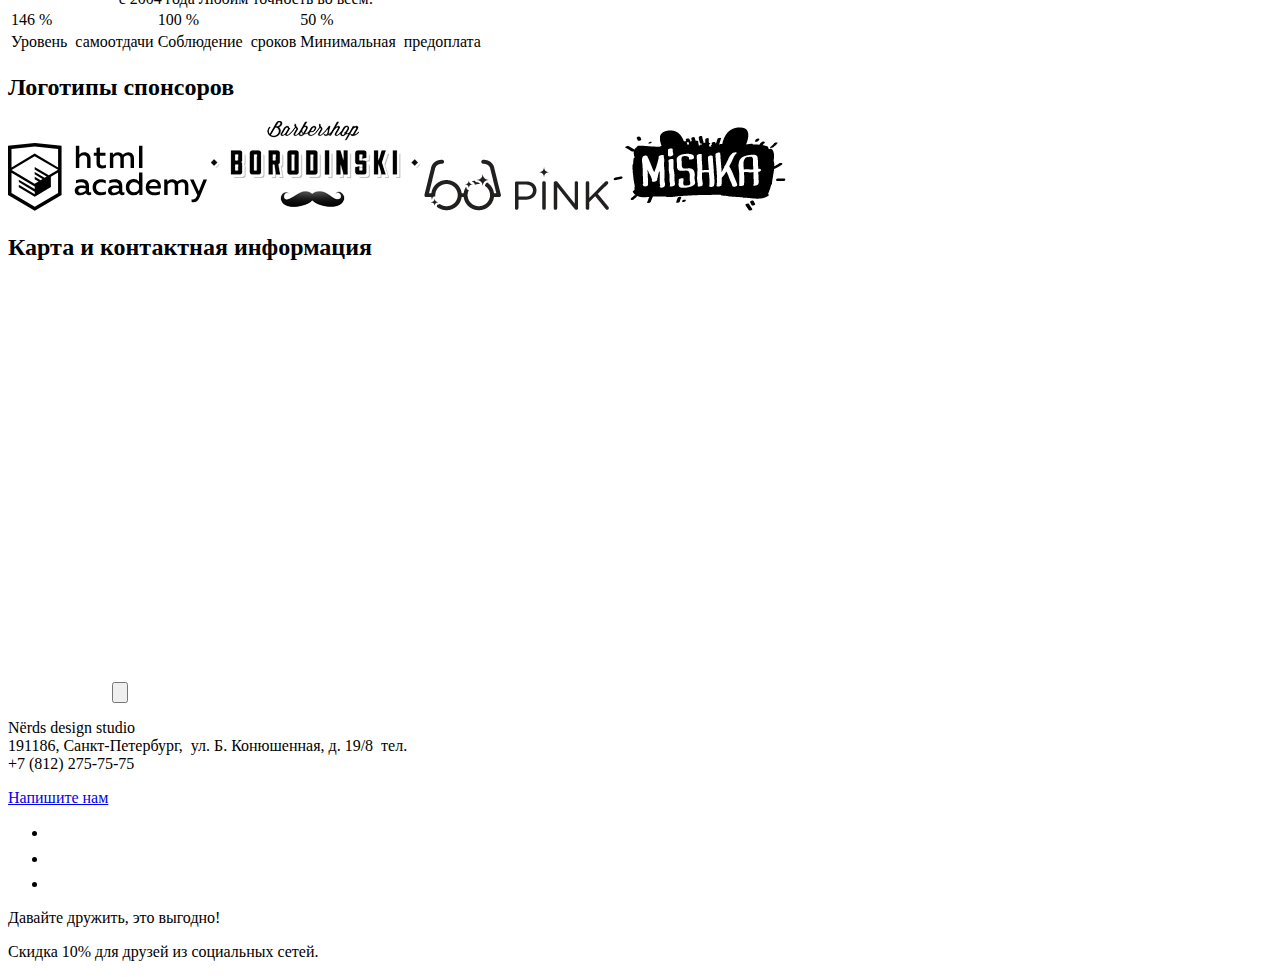
==== commit 390b0647: "." ====
--- a/index.html
+++ b/index.html
@@ -12,7 +12,7 @@
 <body>
 	<header class="header">
 		<div class="header-logo">
-			<a href="index.html"><img src="img/nerds-logo.svg" alt=""></a>
+			<a href="index.html"><img src="img/index-img/nerds-logo.svg" alt=""></a>
 		</div>
 		<nav class="header-navigation">
 			<ul class="nav">
@@ -27,7 +27,7 @@
 		</nav>
 	</header>
 	<main class="main-container">
-		<h1>Дизайн-студия NЁRDS</h1>
+		<h1>Дизайн-студия Nёrds</h1>
 		<section class="slider-container">
 			<h2>Преимущества</h2>
 			<div class="slider-radio">
@@ -38,20 +38,20 @@
 			<div class="slide1">
 				<p>Долго, дорого, скрупулезно.</p>
 				<p>Математически выверенный дизайн для вашего сайта или мобильног</p>
-				<img src="img/nerds-index-slide11.svg" alt="">
+				<img src="img/index-img/nerds-index-slide11.png" alt="">
 				<a href="#">Узнать больше</a>
 			</div>
 			<div class="slide2">
 				<p>Любим математику   как никто другой</p>
 				<p>Никакого креатива, только математические формулы для расчета идеальных пропорций</p>
-				<img src="img/nerds-index-slide21.svg" alt="">
+				<img src="img/index-img/nerds-index-slide21.png" alt="">
 				<a href="#">Узнать больше</a>
 			</div>
 			<div class="slide3">
 				<p>Только ночь, только хардкор</p>
 				<p>Работать днем, как все? Мы против этого. Ближе к полуночи работа только начинается.</p>
-				<img src="img/nerds-index-slide31.svg" alt="">
+				<img src="img/index-img/nerds-index-slide31.png" alt="">
 				<a href="#">Узнать больше</a>
 			</div>
 		</section>
@@ -59,19 +59,19 @@
 			<h2>Услуги</h2>
 			<ul>
 				<li>
-					<img src="img/illustration-11.svg" alt="">
+					<img src="img/index-img/illustration-11.png" alt="">
 					<h3>Веб-сайты</h3>
 					<p>Мир никогда не будет прежним после того как увидит ваш сайт!</p>
 					<a href="#">Заказать</a>
 				</li>
 				<li>
-					<img src="img/illustration-21.svg" alt="">
+					<img src="img/index-img/illustration-21.png" alt="">
 					<h3>Приложения</h3>
 					<p>Покорите топ-10 приложений в AppStore и Google Play</p>
 					<a href="#">Заказать</a>
 				</li>
 				<li>
-					<img src="img/illustration-31.svg" alt="">
+					<img src="img/index-img/illustration-31.png" alt="">
 					<h3>Презентации</h3>
 					<p>Вы даже не подозреваете, насколько вы изумительны!</p>
 					<a href="#">Заказать</a>
@@ -96,7 +96,7 @@
 				</ul>
 			</div>
 			<div>
-				<img src="img/nerds-illustration1.svg" alt="">
+				<img src="img/index-img/nerds-illustration1.png" alt="">
 				<table>
 					<caption>с 2004 года Любим точность во всем:</caption>
 					<tr>
@@ -117,17 +117,17 @@
 		</section>
 		<section class="logo-2">
 			<h2>Логотипы спонсоров</h2>
-			<a href="https://htmlacademy.ru/intensive/htmlcss" target="_blank"><img src="img/Group5.svg" alt=""></a>
-			<a href="#"><img src="img/logo-22.svg" alt=""></a>
-			<a href="#"><img src="img/logo-32.svg" alt=""></a>
-			<a href="#"><img src="img/logo-42.svg" alt=""></a>
+			<a href="https://htmlacademy.ru/intensive/htmlcss" target="_blank"><img src="img/index-img/Group5.svg" alt=""></a>
+			<a href="#"><img src="img/index-img/logo-22.png" alt=""></a>
+			<a href="#"><img src="img/index-img/logo-32.png" alt=""></a>
+			<a href="#"><img src="img/index-img/logo-42.png" alt=""></a>
 		</section>
 		<section class="map">
 			<h2>Карта и контактная информация</h2>
 			<iframe src="https://www.google.com/maps/embed?pb=!1m18!1m12!1m3!1d499.65083547071794!2d30.32308693306376!3d59.938723871609895!2m3!1f0!2f0!3f0!3m2!1i1024!2i768!4f13.1!3m3!1m2!1s0x4696310fca145cc1%3A0x42b32648d8238007!2z0JHQvtC70YzRiNCw0Y8g0JrQvtC90Y7RiNC10L3QvdCw0Y8g0YPQuy4sIDE5LzgsINCh0LDQvdC60YIt0J_QtdGC0LXRgNCx0YPRgNCzLCDQoNC-0YHRgdC40Y8sIDE5MTE4Ng!5e0!3m2!1sru!2sro!4v1590333752502!5m2!1sru!2sro" width="100vw" height="416" frameborder="0" style="border:0;" allowfullscreen="" aria-hidden="false" tabindex="0"></iframe>
 			<input type="button" value="">
 			<div class="contacts">
-				<p>NЁRDS DESIGN STUDIO<br>
+				<p>Nёrds design studio<br>
 				191186, Санкт-Петербург,   ул. Б. Конюшенная, д. 19/8   @@ -140,9 +140,9 @@
 	<footer>
 		<div>
 			<ul>
-				<li><a href="#"><div class="contacts"><img src="img/vk-icon.svg" alt=""></div></a></li>
-				<li><a href="#"><div class="contacts"><img src="img/fb-icon.svg" alt=""></div></a></li>
-				<li><a href="#"><div class="contacts"><img src="img/insta-icon.svg" alt=""></div></a></li>
+				<li><a href="#"><div class="contacts"><img src="img/index-img/vk-icon.svg" alt=""></div></a></li>
+				<li><a href="#"><div class="contacts"><img src="img/index-img/fb-icon.svg" alt=""></div></a></li>
+				<li><a href="#"><div class="contacts"><img src="img/index-img/insta-icon.svg" alt=""></div></a></li>
 			</ul>
 		</div>
 		<p>Давайте дружить, это выгодно!</p>
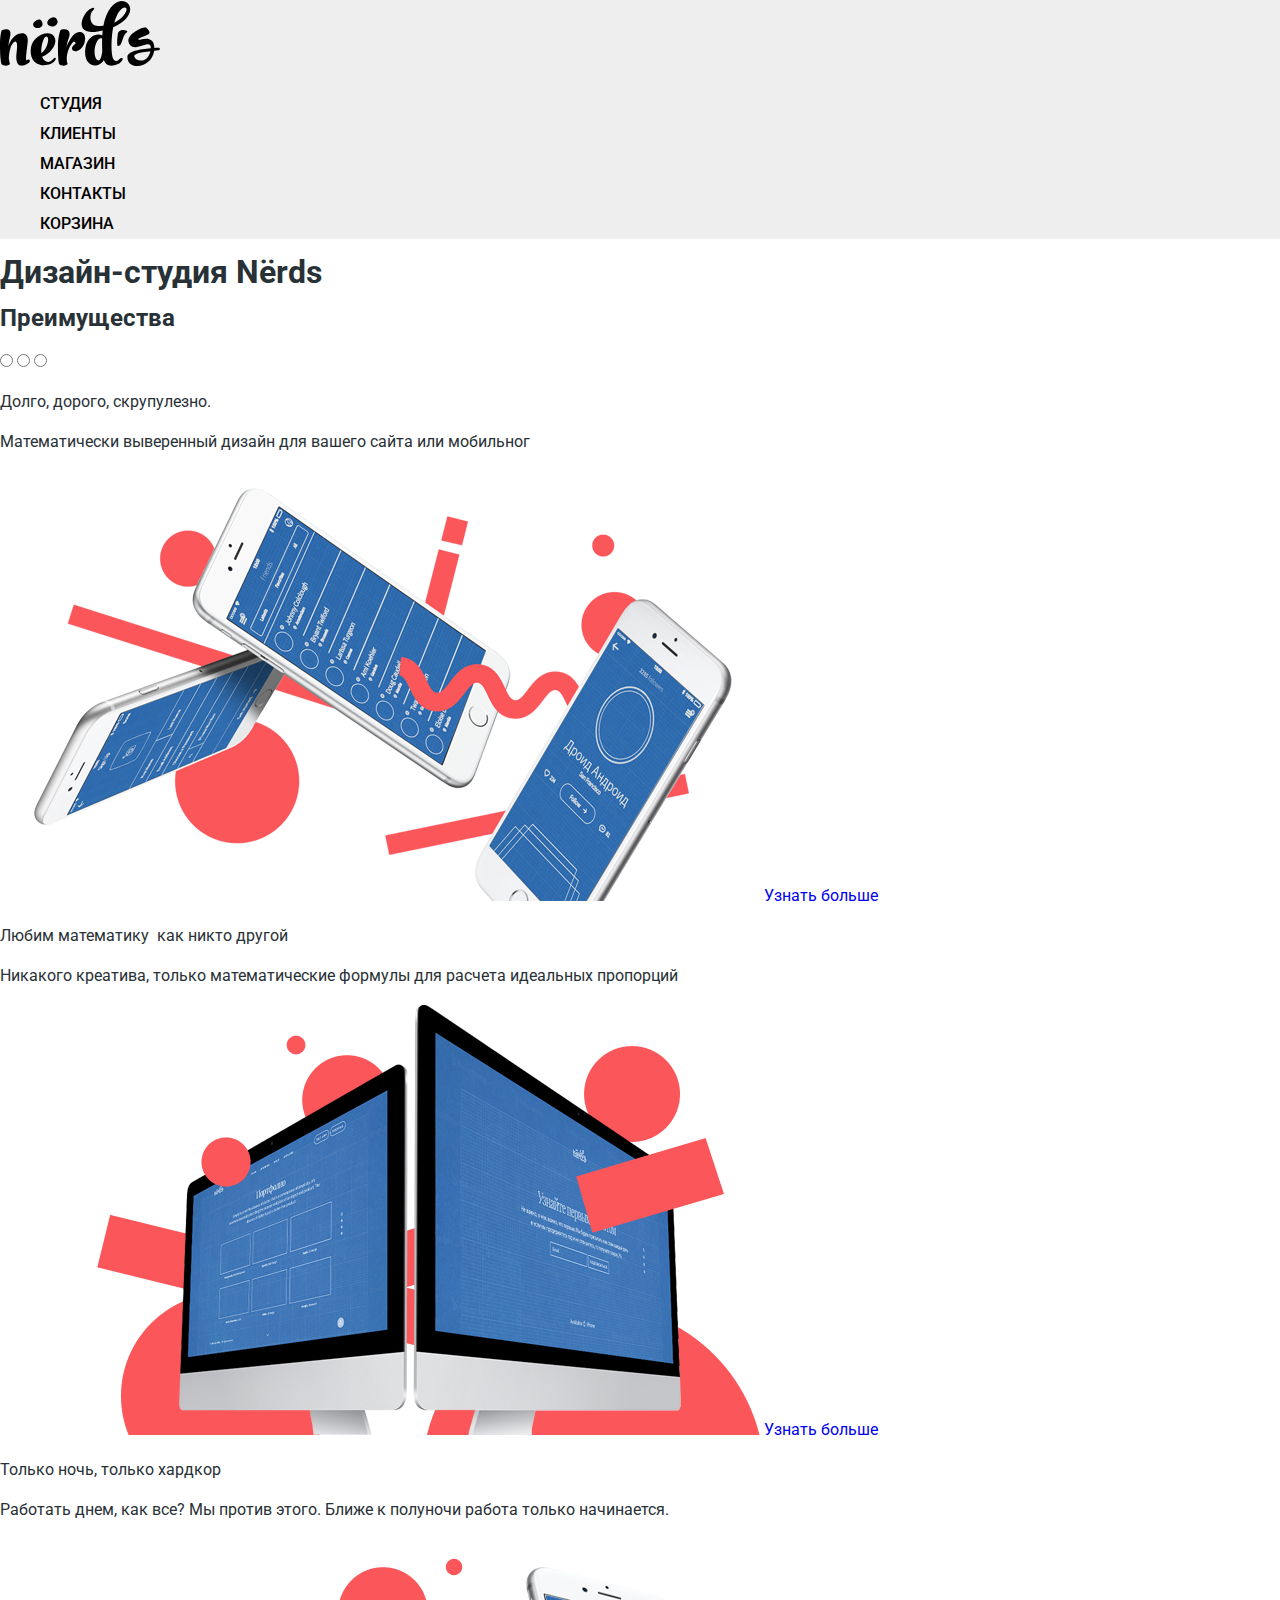
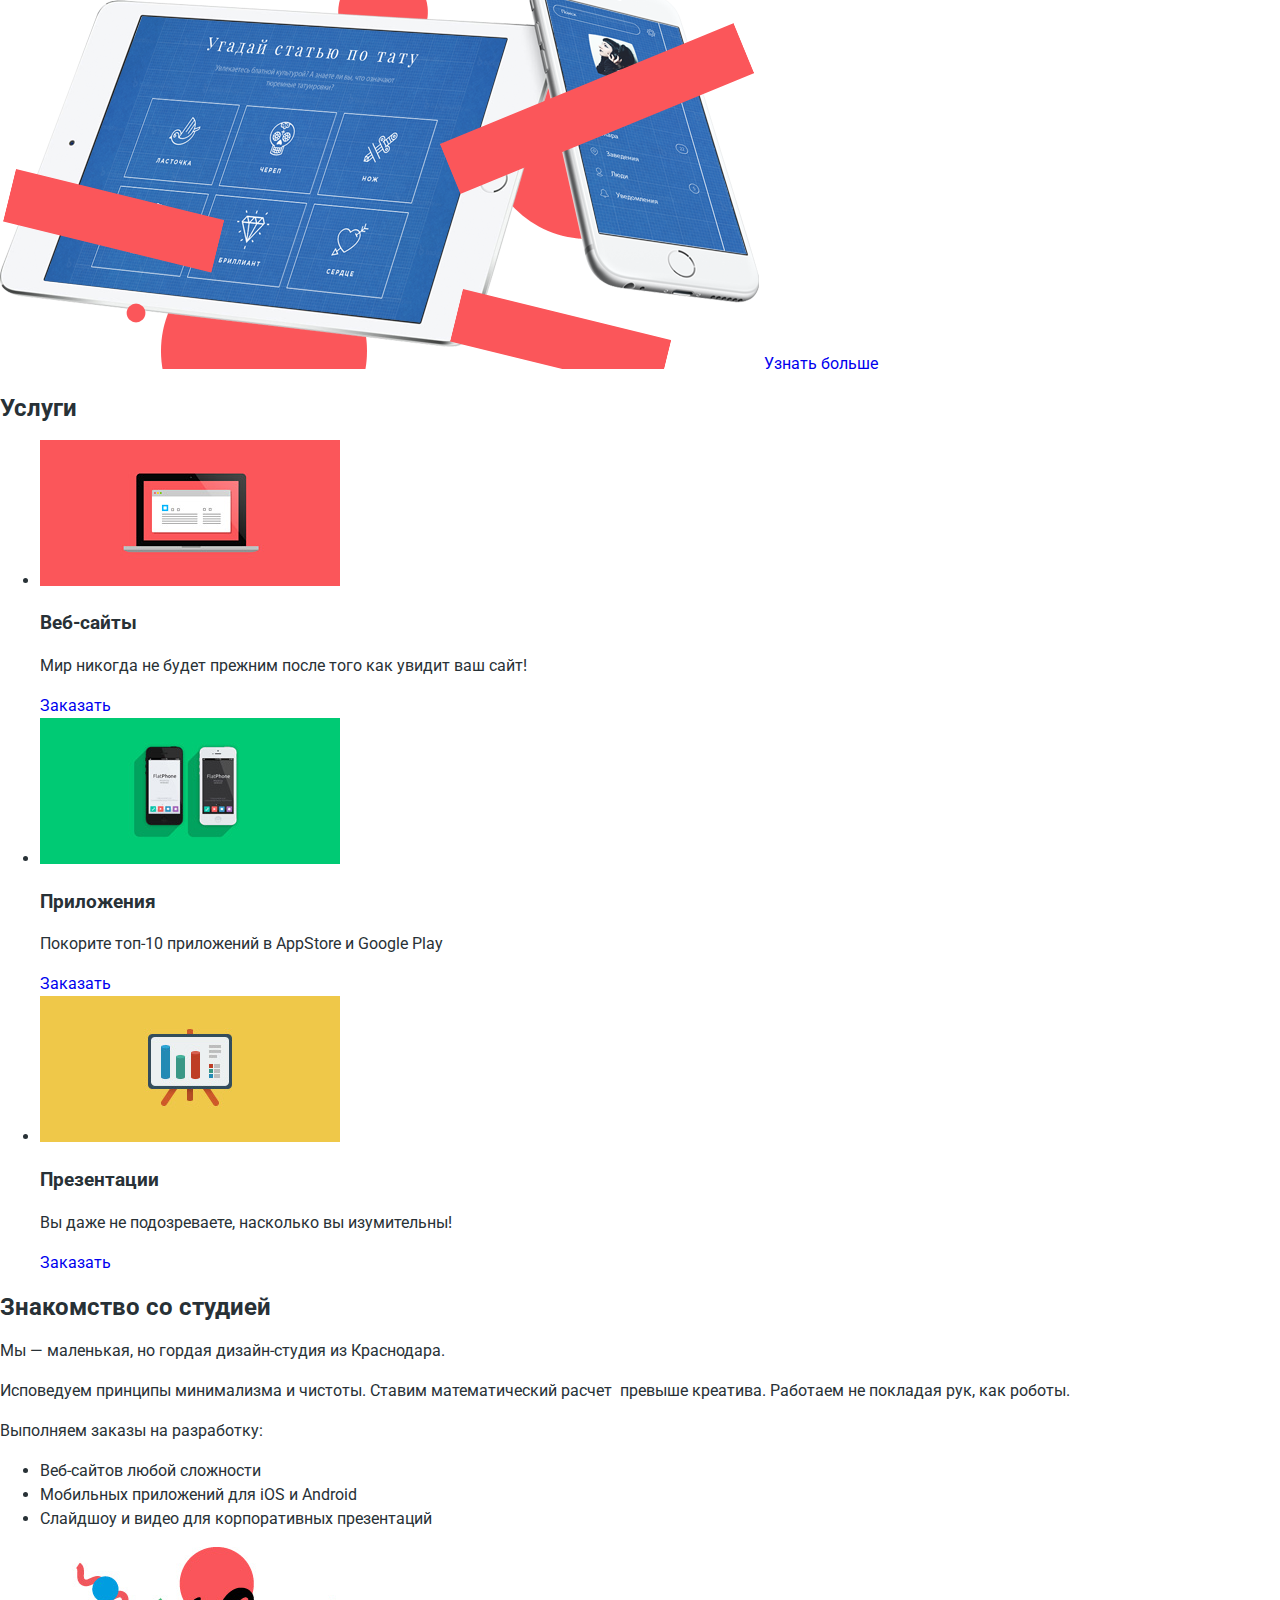
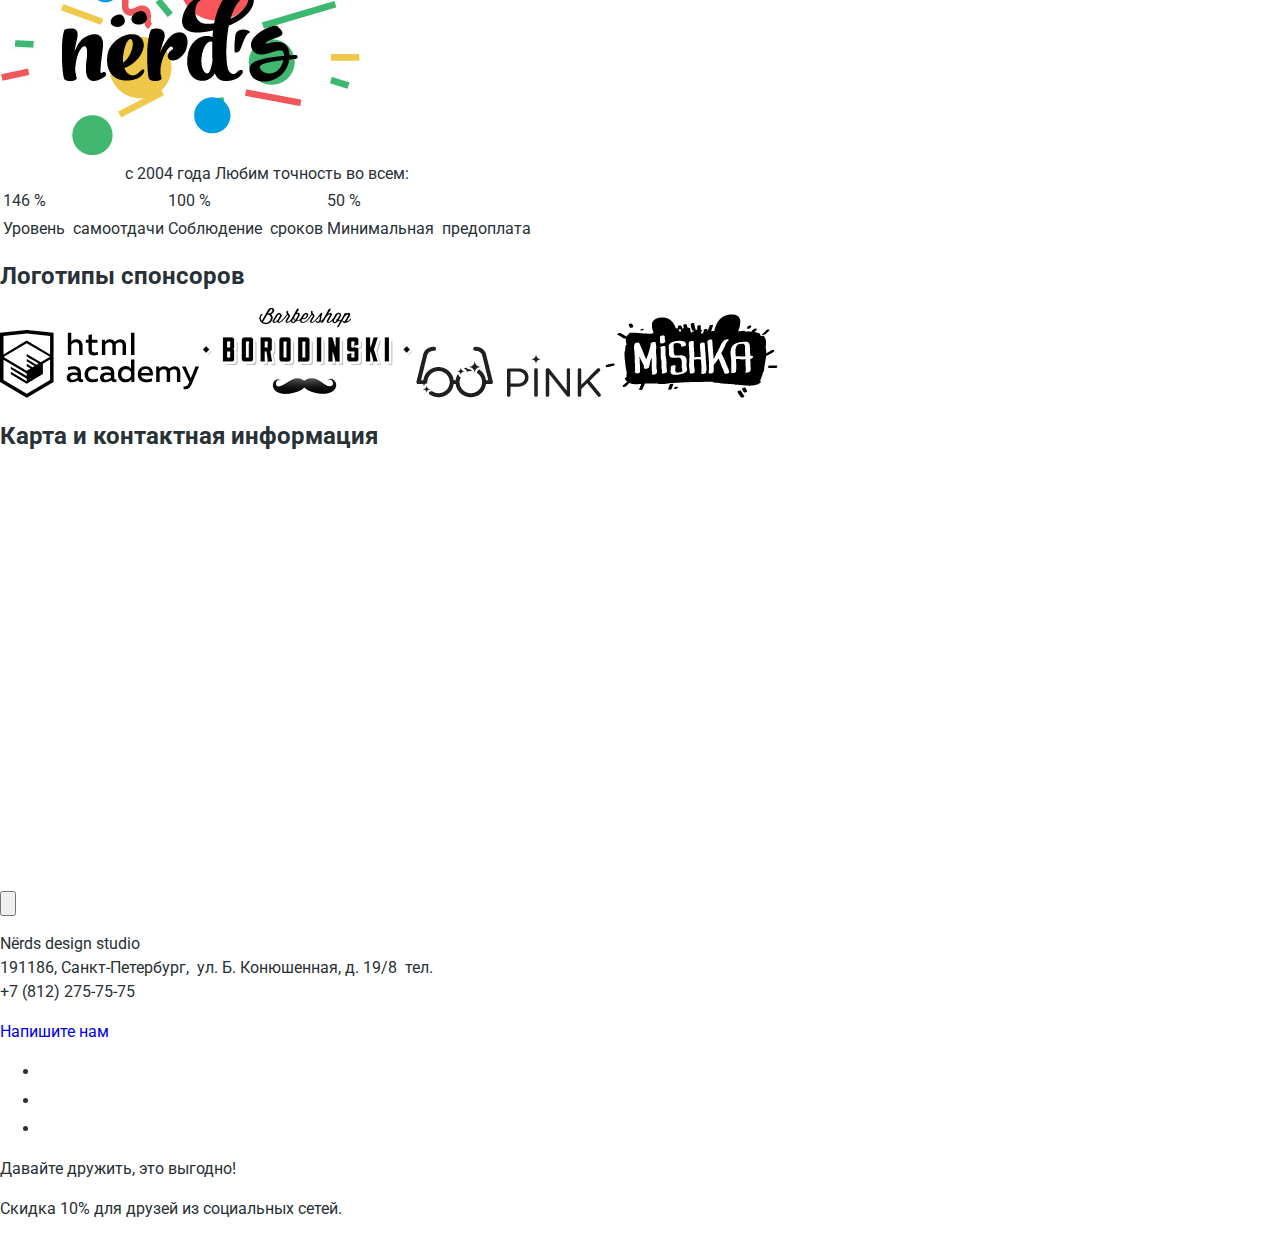
==== commit d359665b: "." ====
--- a/index.html
+++ b/index.html
@@ -3,11 +3,12 @@
 <head>
 	<meta charset="UTF-8">
 	<title>NЁRDS</title>
-	<link href="https://fonts.googleapis.com/css2?family=Roboto:ital,wght@0,100;0,300;0,400;0,500;0,700;0,900;1,100;1,300;1,400;1,500;1,700;1,900&display=swap" rel="stylesheet">
 	<meta name="author" content="BelYar-Olegson">
 	<meta name="description" content="">
 	<meta name="keywords" content="">
-	<link rel="stylesheet" href="" type="text/css">
+	<link href="https://fonts.googleapis.com/css2?family=Roboto:ital,wght@0,100;0,300;0,400;0,500;0,700;0,900;1,100;1,300;1,400;1,500;1,700;1,900&display=swap" rel="stylesheet">
+	<link rel="stylesheet" href="normalize.css">
+	<link rel="stylesheet" href="style.css" type="text/css">
 </head>
 <body>
 	<header class="header">
@@ -124,7 +125,7 @@
 		</section>
 		<section class="map">
 			<h2>Карта и контактная информация</h2>
-			<iframe src="https://www.google.com/maps/embed?pb=!1m18!1m12!1m3!1d499.65083547071794!2d30.32308693306376!3d59.938723871609895!2m3!1f0!2f0!3f0!3m2!1i1024!2i768!4f13.1!3m3!1m2!1s0x4696310fca145cc1%3A0x42b32648d8238007!2z0JHQvtC70YzRiNCw0Y8g0JrQvtC90Y7RiNC10L3QvdCw0Y8g0YPQuy4sIDE5LzgsINCh0LDQvdC60YIt0J_QtdGC0LXRgNCx0YPRgNCzLCDQoNC-0YHRgdC40Y8sIDE5MTE4Ng!5e0!3m2!1sru!2sro!4v1590333752502!5m2!1sru!2sro" width="100vw" height="416" frameborder="0" style="border:0;" allowfullscreen="" aria-hidden="false" tabindex="0"></iframe>
+			<iframe src="https://www.google.com/maps/embed?pb=!1m18!1m12!1m3!1d499.65083547071794!2d30.32308693306376!3d59.938723871609895!2m3!1f0!2f0!3f0!3m2!1i1024!2i768!4f13.1!3m3!1m2!1s0x4696310fca145cc1%3A0x42b32648d8238007!2z0JHQvtC70YzRiNCw0Y8g0JrQvtC90Y7RiNC10L3QvdCw0Y8g0YPQuy4sIDE5LzgsINCh0LDQvdC60YIt0J_QtdGC0LXRgNCx0YPRgNCzLCDQoNC-0YHRgdC40Y8sIDE5MTE4Ng!5e0!3m2!1sru!2sro!4v1590333752502!5m2!1sru!2sro" width="100%" height="416" frameborder="0" style="border:0;" allowfullscreen="" aria-hidden="false" tabindex="0"></iframe>
 			<input type="button" value="">
 			<div class="contacts">
 				<p>Nёrds design studio<br>
--- a/style.css
+++ b/style.css
@@ -0,0 +1,35 @@
+body {
+	margin: 0;
+	padding: 0;
+
+	font-family: Roboto, Arial, sans-serif;
+	font-size: 16px;
+	line-height: 24px;
+	font-style: normal;
+	font-weight: normal;
+	color: #283136;
+
+	background: #FFFFFF;
+}
+
+a {
+	text-decoration: none;
+}
+
+.nav {
+	font-family: Roboto;
+	font-style: normal;
+	font-weight: 500;
+	font-size: 16px;
+	line-height: 30px;
+	text-transform: uppercase;
+	list-style: none;
+}
+
+.header {
+		background-color: #EEEEEE;
+}
+
+.nav a {
+		color: #000000;
+}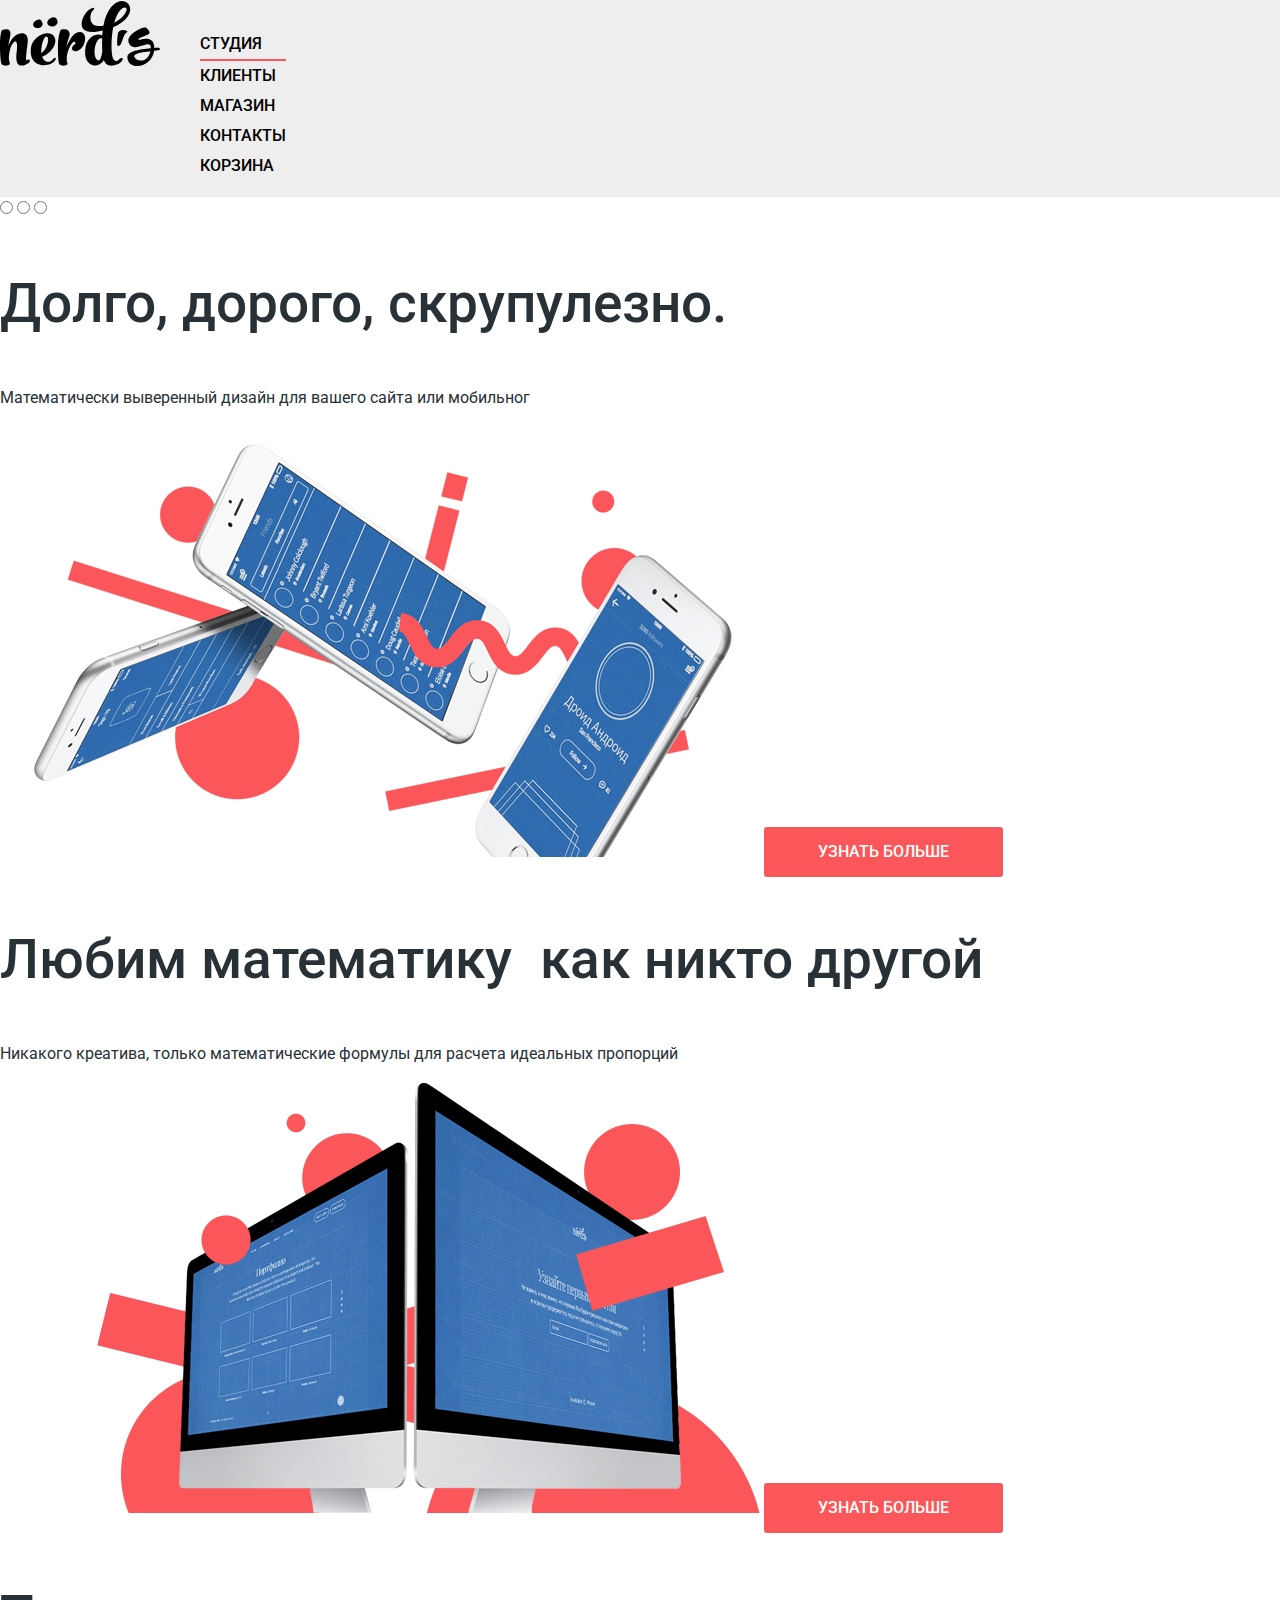
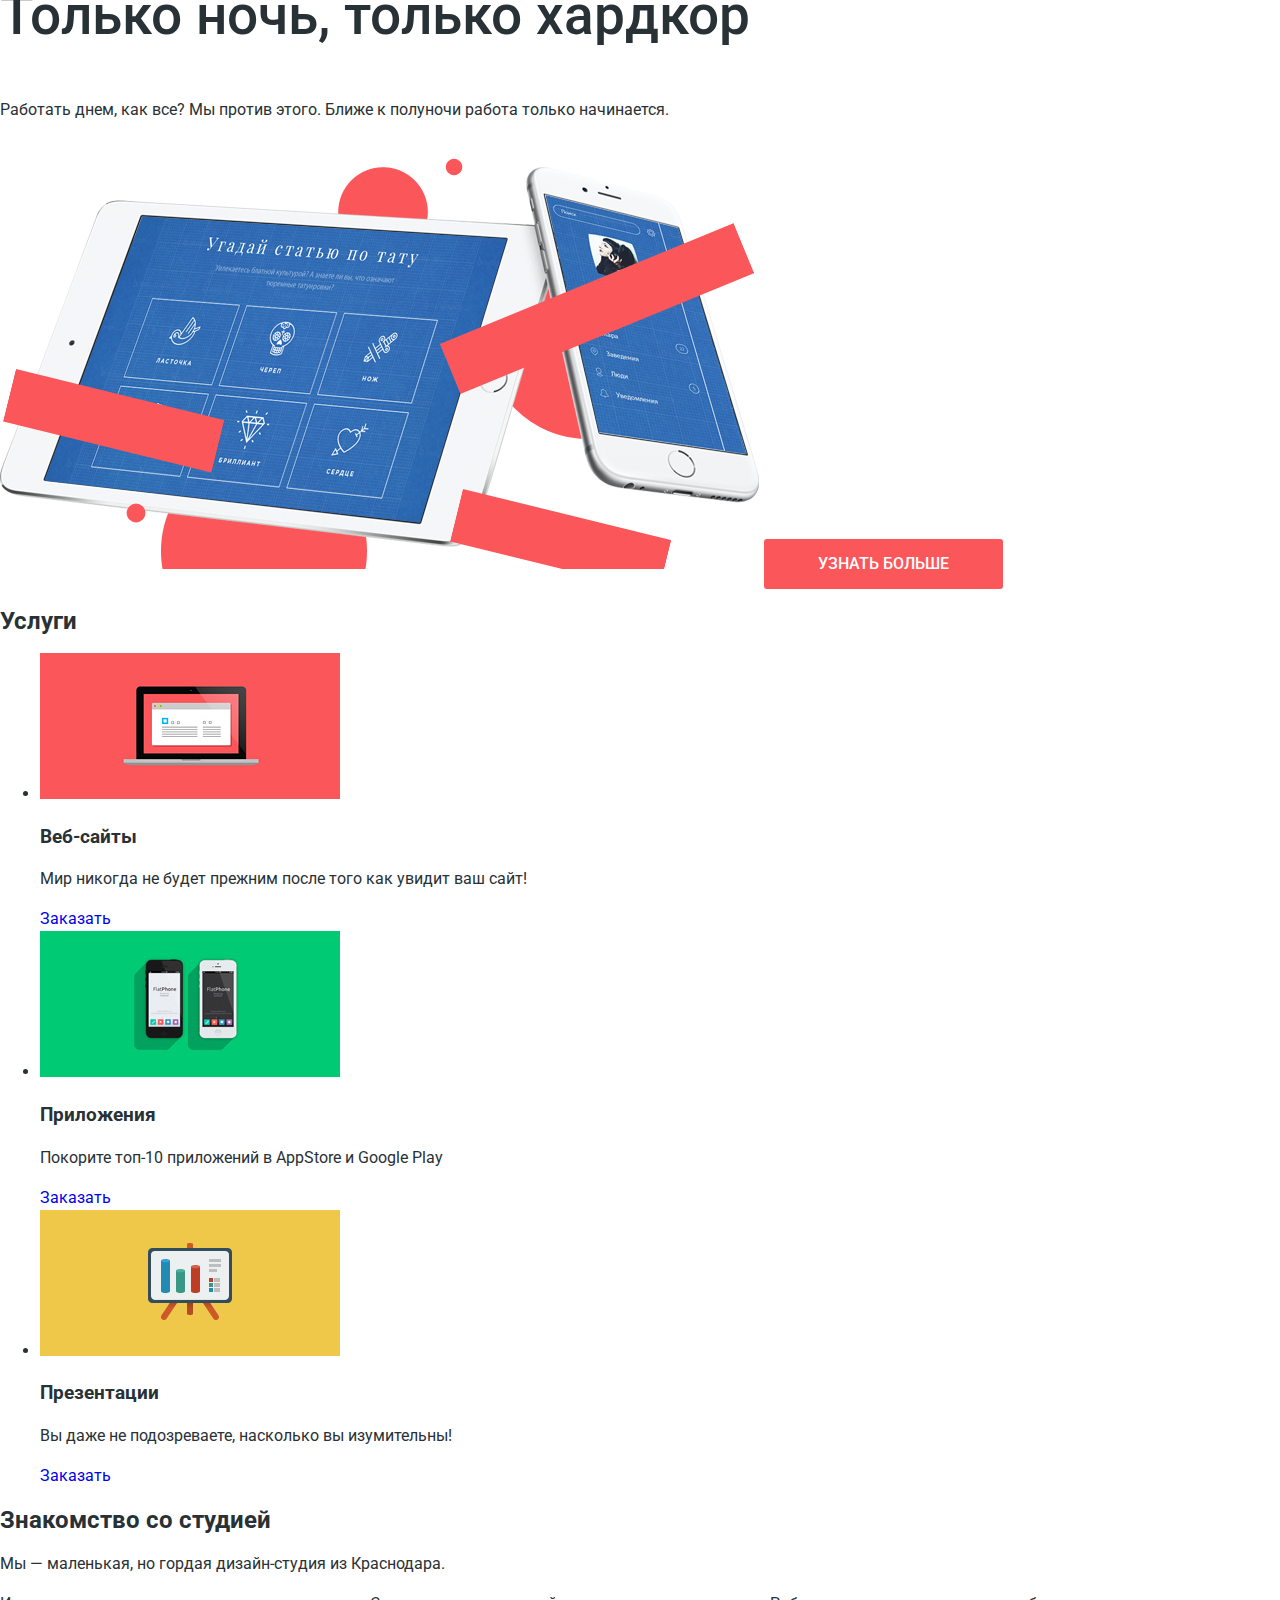
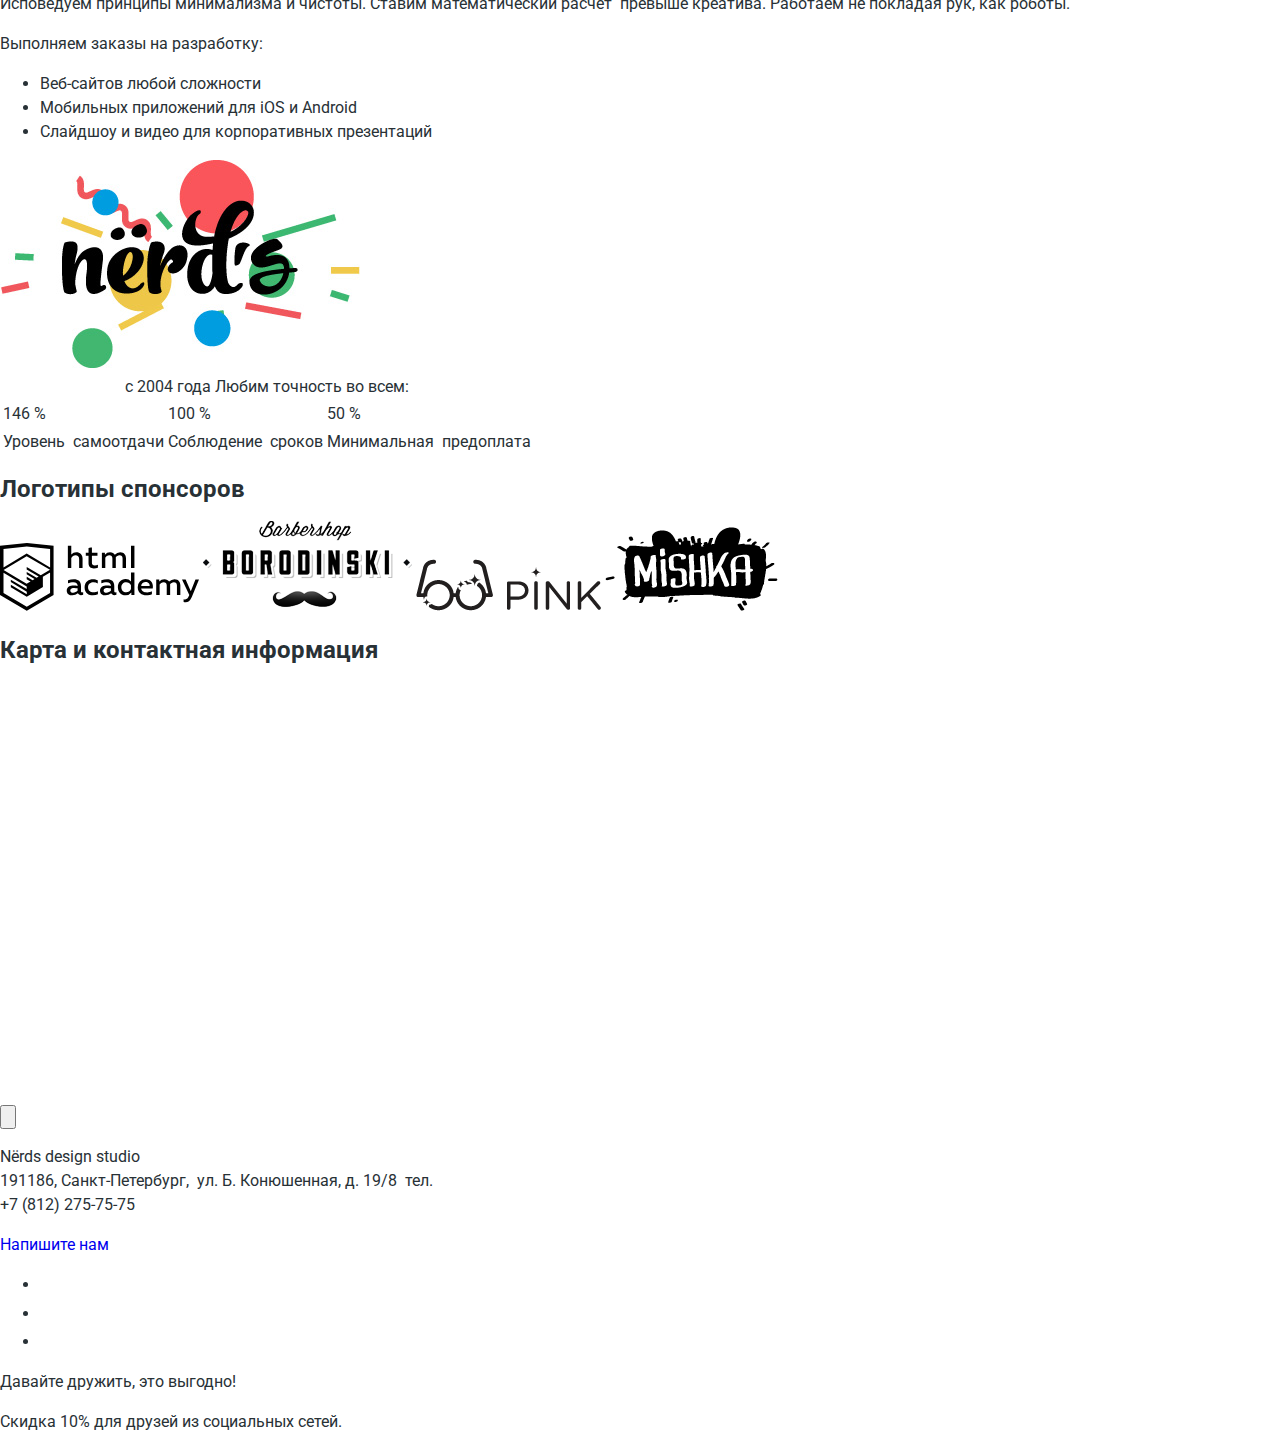
==== commit dc2649b2: "." ====
--- a/index.html
+++ b/index.html
@@ -17,43 +17,43 @@
 		</div>
 		<nav class="header-navigation">
 			<ul class="nav">
-				<li class="studio"><a href="#">Студия</a></li>
+				<li class="studio selected"><a href="#">Студия</a></li>
 				<li class="clients"><a href="#">Клиенты</a></li>
 				<li class="magazin"><a href="Catalog.html">Магазин</a></li>
 				<li class="contacts"><a href="#">Контакты</a></li>
 				<li class="cart">
-					<a href="#" class="cart-link">Корзина</a>
+					<a href="#">Корзина</a>
 				</li>
 			</ul>
 		</nav>
 	</header>
 	<main class="main-container">
-		<h1>Дизайн-студия Nёrds</h1>
+		<h1 class="visually-hidden">Дизайн-студия Nёrds</h1>
 		<section class="slider-container">
-			<h2>Преимущества</h2>
+			<p class="visually-hidden">Слоганы</p>
 			<div class="slider-radio">
 				<input type="radio" name="slider" id="first">
 				<input type="radio" name="slider" id="second">
 				<input type="radio" name="slider" id="third">
 			</div>
-			<div class="slide1">
-				<p>Долго, дорого, скрупулезно.</p>
+			<div>
+				<p class="slogan-1">Долго, дорого, скрупулезно.</p>
 				<p>Математически выверенный дизайн для вашего сайта или мобильног</p>
-				<img src="img/index-img/nerds-index-slide11.png" alt="">
-				<a href="#">Узнать больше</a>
+				<img src="img/index-img/nerds-index-slide11.png" class="slogan-img-1" alt="Три смартфона среди хаоса разнообразных кругов и кривых линий красного цвета">
+				<a href="#" class="slogan-btn-1">Узнать больше</a>
 			</div>
-			<div class="slide2">
-				<p>Любим математику  +			<div>
+				<p class="slogan-2">Любим математику   как никто другой</p>
 				<p>Никакого креатива, только математические формулы для расчета идеальных пропорций</p>
-				<img src="img/index-img/nerds-index-slide21.png" alt="">
-				<a href="#">Узнать больше</a>
+				<img src="img/index-img/nerds-index-slide21.png" class="slogan-img-2" alt="Два планшетных компьютера в хаосе кругов и прямоугольников красного цвета ">
+				<a href="#" class="slogan-btn-2">Узнать больше</a>
 			</div>
-			<div class="slide3">
-				<p>Только ночь, только хардкор</p>
+			<div>
+				<p class="slogan-3">Только ночь, только хардкор</p>
 				<p>Работать днем, как все? Мы против этого. Ближе к полуночи работа только начинается.</p>
-				<img src="img/index-img/nerds-index-slide31.png" alt="">
-				<a href="#">Узнать больше</a>
+				<img src="img/index-img/nerds-index-slide31.png" class="slogan-img-3" alt="Планшетный компьютер и смартфон в заосе кругов и прямоугольников красного цвета">
+				<a href="#" class="slogan-btn-3">Узнать больше</a>
 			</div>
 		</section>
 		<section class="main-service-list">
--- a/style.css
+++ b/style.css
@@ -1,3 +1,14 @@
+.visually-hidden {
+	position: absolute;
+  	width: 1px;
+  	height: 1px;
+  	margin: -1px;
+  	border: 0;
+  	padding: 0;
+  	clip: rect(0 0 0 0);
+  	overflow: hidden;
+}
+
 body {
 	margin: 0;
 	padding: 0;
@@ -9,27 +20,67 @@
 	font-weight: normal;
 	color: #283136;
 
-	background: #FFFFFF;
+	background-color: #FFFFFF;
 }
 
 a {
 	text-decoration: none;
 }
 
+.header {
+		background-color: #EEEEEE;
+		display: flex;
+}
+
 .nav {
+	list-style: none;
+}
+
+.nav a {
+	display: inline-block;
 	font-family: Roboto;
 	font-style: normal;
 	font-weight: 500;
 	font-size: 16px;
 	line-height: 30px;
 	text-transform: uppercase;
-	list-style: none;
+	color: #000000;
 }
 
-.header {
-		background-color: #EEEEEE;
+.nav a:hover {
+	color: #FB565A;
 }
 
-.nav a {
-		color: #000000;
-}+.nav a:active,
+.header-logo a:active {
+	opacity: 0.3;
+}
+
+.selected {
+	padding-top: 13px;
+	width: 100%;
+	border-bottom: 2px solid #FB565A;
+}
+
+.slogan-1,
+.slogan-2,
+.slogan-3 {
+	font-weight: 500;
+	font-size: 55px;
+	line-height: 55px;
+}
+
+.slogan-btn-1,
+.slogan-btn-2,
+.slogan-btn-3 {
+	display: inline-block;
+	text-transform: uppercase;
+	font-weight: 500;
+	font-size: 16px;
+	line-height: 18px;
+	text-align: center;
+	color: #FFFFFF;
+	background-color: #FB565A;
+	border-radius: 3px;
+	padding: 16px 54px;
+}
